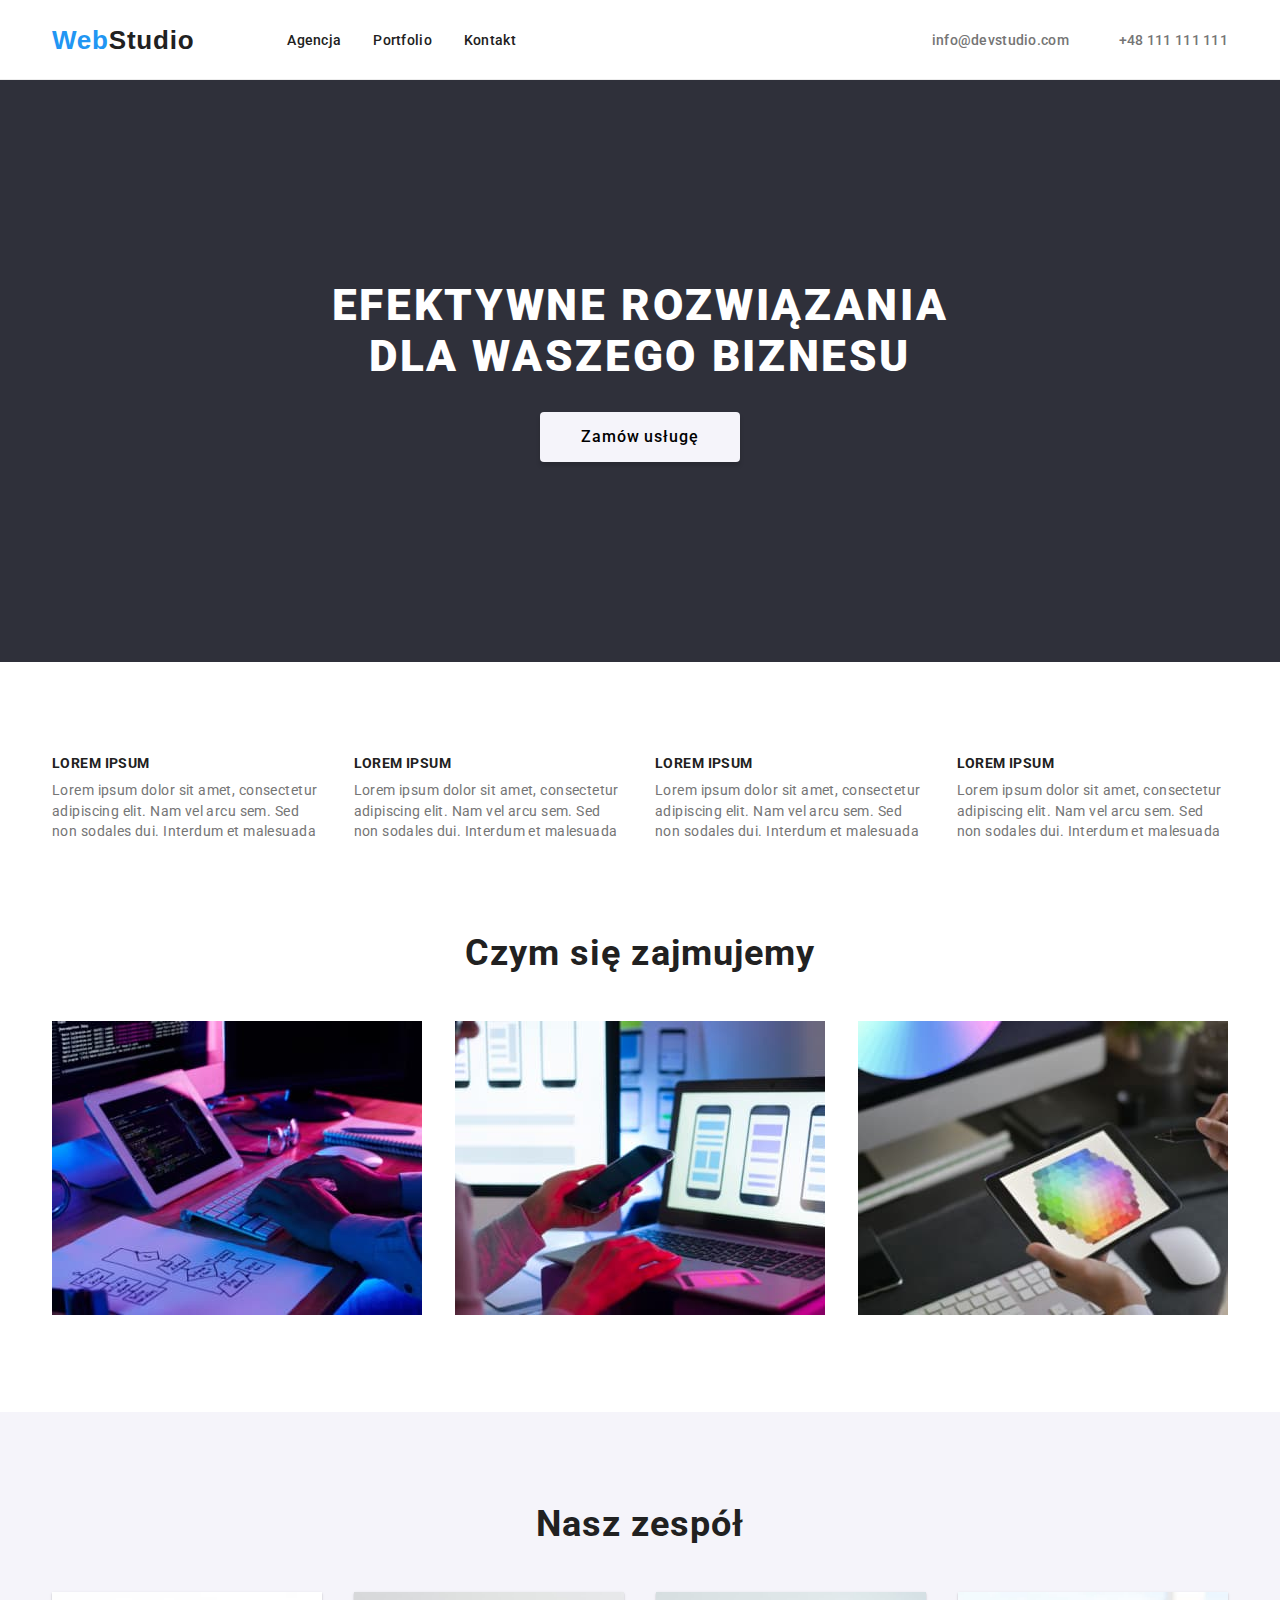
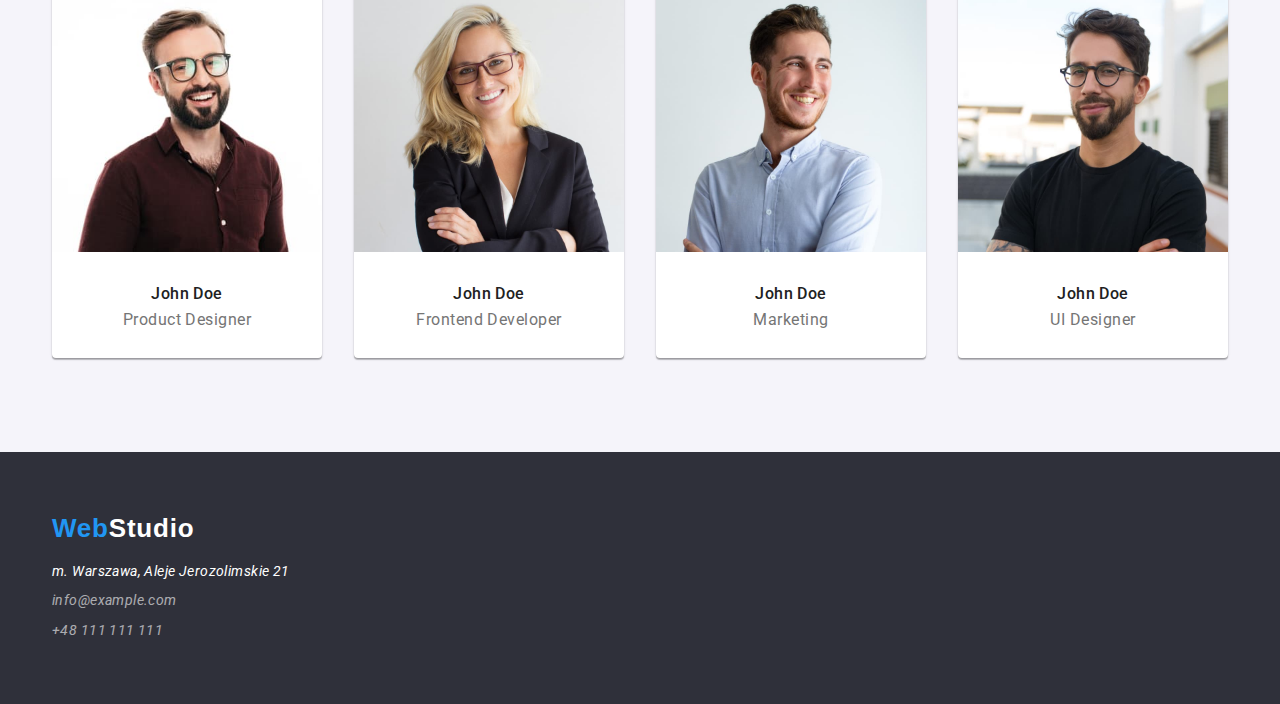
==== index.html @ d446f8d3 "modern-normalize add to pages" ====
<!DOCTYPE html>
<html lang="pl">
  <head>
    <meta charset="UTF-8" />
    <meta http-equiv="X-UA-Compatible" content="IE=edge" />
    <meta name="viewport" content="width=device-width, initial-scale=1.0" />
    <title>Main page</title>
    <link rel="preconnect" href="https://fonts.googleapis.com" />
    <link rel="preconnect" href="https://fonts.gstatic.com" crossorigin />
    <link
      href="https://fonts.googleapis.com/css2?family=Raleway:wght@700&family=Roboto:wght@400;500;700;900&display=swap"
      rel="stylesheet"
    />
    <link rel="stylesheet" href="./css/modern-normalize.min.css" />
    <link rel="stylesheet" href="./css/styles.css" />
  </head>

  <body>
    <!-- HEADER -->
    <header class="page-header">
      <div class="container">
        <div class="navbar">
          <!-- LOGO -->
          <a class="logo-text" href="index.html"><span class="logo-text-web">Web</span>Studio</a>
          <!-- NAVBAR -->
          <nav class="main-nav">
            <ul class="main-nav-list">
              <li class="main-nav-item"><a href="./index.html">Agencja</a></li>
              <li class="main-nav-item"><a href="./portfolio.html">Portfolio</a></li>
              <li class="main-nav-item"><a href="#">Kontakt</a></li>
            </ul>
          </nav>
          <!-- CONTACT -->
          <ul class="contact-link-list">
            <li>
              <a class="contact-link-item" href="mailto:info@devstudio.com">info@devstudio.com</a>
            </li>
            <li><a class="contact-link-item" href="tel:+48111111111">+48 111 111 111</a></li>
          </ul>
        </div>
      </div>
    </header>
    <main>
      <!-- HERO -->
      <section class="hero-section">
        <h1 class="hero-heading">EFEKTYWNE ROZWIĄZANIA<br />DLA WASZEGO BIZNESU</h1>
        <button type="button" class="button button-hero">Zamów usługę</button>
      </section>

      <!--CZYM SIĘ ZAJMUJEMY-->
      <section class="section">
        <div class="container">
          <ul class="text-cards">
            <li class="text-card-item">
              <h5 class="text-card-title">LOREM IPSUM</h5>
              <p class="text-card-text">
                Lorem ipsum dolor sit amet, consectetur adipiscing elit. Nam vel arcu sem. Sed non sodales dui. Interdum
                et malesuada
              </p>
            </li>
            <li class="text-card-item">
              <h5 class="text-card-title">LOREM IPSUM</h5>
              <p class="text-card-text">
                Lorem ipsum dolor sit amet, consectetur adipiscing elit. Nam vel arcu sem. Sed non sodales dui. Interdum
                et malesuada
              </p>
            </li>
            <li class="text-card-item">
              <h5 class="text-card-title">LOREM IPSUM</h5>
              <p class="text-card-text">
                Lorem ipsum dolor sit amet, consectetur adipiscing elit. Nam vel arcu sem. Sed non sodales dui. Interdum
                et malesuada
              </p>
            </li>
            <li class="text-card-item">
              <h5 class="text-card-title">LOREM IPSUM</h5>
              <p class="text-card-text">
                Lorem ipsum dolor sit amet, consectetur adipiscing elit. Nam vel arcu sem. Sed non sodales dui. Interdum
                et malesuada
              </p>
            </li>
          </ul>

          <h2 class="section-heading">Czym się zajmujemy</h2>

          <div class="img-cards">
            <figure class="img-card-item">
              <img src="images/work/img1.jpg" alt="Programista pisze kod na komputerze" width="370" height="294" />
            </figure>
            <figure class="img-card-item">
              <img
                src="images/work/img2.jpg"
                alt="Projektant dostosowuje stronę do urządzeń mobilnych"
                width="370"
                height="294"
              />
            </figure>
            <figure class="img-card-item">
              <img src="images/work/img3.jpg" alt="Projektant wybiera kolor z palety" width="370" height="294" />
            </figure>
          </div>
        </div>
      </section>

      <!-- NASZ ZESPÓŁ -->
      <section class="section our-team">
        <div class="container">
          <h2 class="section-heading">Nasz zespół</h2>
          <div class="team-cards">
            <figure class="team-card-item">
              <img src="images/team/employee1.jpg" alt="Zdjęcie John Doe Product Designer" width="270" height="260" />
              <figcaption class="team-card-caption">
                <h4 class="team-card-title">John Doe</h4>
                <p class="team-card-text">Product Designer</p>
              </figcaption>
            </figure>
            <figure class="team-card-item">
              <img src="images/team/employee2.jpg" alt="Zdjęcie John Doe Fronted Developer" width="270" height="260" />
              <figcaption class="team-card-caption">
                <h4 class="team-card-title">John Doe</h4>
                <p class="team-card-text">Frontend Developer</p>
              </figcaption>
            </figure>
            <figure class="team-card-item">
              <img src="images/team/employee3.jpg" alt="Zdjęcie John Doe Marketing" width="270" height="260" />
              <figcaption class="team-card-caption">
                <h4 class="team-card-title">John Doe</h4>
                <p class="team-card-text">Marketing</p>
              </figcaption>
            </figure>
            <figure class="team-card-item">
              <img src="images/team/employee4.jpg" alt="Zdjęcie John Doe UI Designer" width="270" height="260" />
              <figcaption class="team-card-caption">
                <h4 class="team-card-title">John Doe</h4>
                <p class="team-card-text">UI Designer</p>
              </figcaption>
            </figure>
          </div>
        </div>
      </section>
    </main>

    <!-- FOOTER -->
    <footer class="page-footer">
      <div class="container">
        <!-- LOGO -->
        <a class="logo-text" href="index.html"
          ><span class="logo-text-web">Web</span><span class="logo-text-studio">Studio</span></a
        >
        <!-- ADDRESS -->
        <address class="address">
          <ul class="address-link-list">
            <li class="address-link-item">
              <a href="https://goo.gl/maps/1uCLYBcG9Ry3D8Pi7" target="_blank">m. Warszawa, Aleje Jerozolimskie 21</a>
            </li>
            <li class="address-link-item contact"><a href="mailto:info@example.com">info@example.com</a></li>
            <li class="address-link-item contact"><a href="tel:+48111111111">+48 111 111 111</a></li>
          </ul>
        </address>
      </div>
    </footer>
  </body>
</html>
---- css/styles.css ----
:root {
  --black: #212121;
  --grey: #757575;
  --dark-grey: #2f303a;
  --light-grey: #f5f4fa;
  --blue: #2196f3;
  --white: #ffffff;
}

/* --BODY-- */

body {
  background-color: var(--white);
  color: var(--black);
  font-family: "Roboto", sans-serif;
  font-size: 14px;
}

.section {
  padding: 94px 0;
  margin: -100;
}

.container {
  width: 1176px;
  margin: 0 auto;
  /*   padding: 0 15px;
 */
}

ul {
  list-style: none;
  margin: 0;
  padding: 0;
}

/* --HEADER-- */

.page-header {
  border-bottom: 1px solid #ececec;
  background-color: #fff;
  height: 80px;
  display: flex;
  align-items: center;
}

/* LOGO STYLE */

.logo-text {
  font-family: "Relaway", sans-serif;
  font-size: 26px;
  font-weight: 700;
  line-height: 1;
  letter-spacing: 0.03em;
  text-align: left;
  margin-right: 93px;
}

.logo-text-web {
  color: var(--blue);
}

/* MAIN NAVIGATION */

.navbar {
  display: flex;
  align-items: center;
  justify-content: flex-start;
}

.main-nav-list {
  display: flex;
  font-weight: 500;
  line-height: 1;
  letter-spacing: 0.02em;
}

.main-nav-list li:not(:last-child) {
  margin-right: 32px;
}

/* CONTACT LINKS IN MAIN NAVIGATION */

.contact-link-list {
  color: var(--grey);
  font-weight: 500;
  line-height: 1;
  letter-spacing: 0.02em;
  display: flex;
  margin-left: auto;
}

.contact-link-list li:not(:last-child) {
  margin-right: 50px;
}

/* -LINKS STYLE- */

a,
a:visited {
  color: inherit;
  text-decoration: none;
}

a:hover,
a:focus {
  color: var(--blue);
}

/* -BUTTONS STYLE- */

.buttons {
  margin-bottom: 34px;
  text-align: center;
}

.button {
  font-family: "Roboto";
  background-color: var(--light-grey);
  max-width: 121px;
  height: 38px;
  font-weight: 500;
  font-size: 16px;
  line-height: 1.39;
  letter-spacing: 0.03em;
  text-align: center;
  border: 0;
  border-radius: 4px;
}

.button-hero {
  min-width: 200px;
  height: 50px;
  line-height: 1.6;
  letter-spacing: 0.06em;
  box-shadow: 0 4px 4px rgba(0, 0, 0, 0.15);
}

.button-portfolio {
  margin-right: 8px;
  padding: 6px 22px;
}

.button-portfolio:last-child {
  margin-right: 0;
}
.button:hover,
.button:focus {
  color: var(--white);
  background-color: var(--blue);
  cursor: pointer;
  box-shadow: 0 3px 1px rgba(0, 0, 0, 0.1), 0 1px 2px rgba(0, 0, 0, 0.08), 0 2px 2px rgba(0, 0, 0, 0.12);
}

/* --HERO SECTION-- */

.hero-section {
  background-color: var(--dark-grey);
  text-align: center;
  padding: 200px 0;
  margin: 0;
}

h1 {
  color: var(--white);
  font-size: 44px;
  font-weight: 900;
  line-height: 1.16;
  letter-spacing: 0.06em;
  text-transform: uppercase;
  margin: 0 auto;
  margin-bottom: 30px;
}

/* --MAIN-- */

/* -HEADERS STYLE- */

h2 /* .section-heading */ {
  font-size: 36px;
  font-weight: 700;
  line-height: 1;
  letter-spacing: 0.03em;
  text-align: center;
  margin: 0;
}

h3 /* .portfolio-card-title */ {
  font-size: 18px;
  font-weight: 700;
  line-height: 1.71;
  letter-spacing: 0.06em;
  margin: 0;
  margin-bottom: 4px;
}

h4 /* .team-card-title */ {
  font-size: 16px;
  font-weight: 500;
  line-height: 1;
  letter-spacing: 0.03em;
  text-align: center;
  margin: 0;
}

h5 /* .text-card-title */ {
  font-size: 14px;
  font-weight: 700;
  line-height: 1;
  letter-spacing: 0.03em;
  text-align: left;
  text-transform: uppercase;
  color: var(--black);
  margin: 0;
}

/* TEXT CARDS */

.text-cards {
  display: flex;
  justify-content: space-between;
  margin-bottom: 94px;
}

.text-card-item {
  margin-right: 30px;
}

.text-card-item:last-child {
  margin-right: 0;
}

.text-card-text {
  color: var(--grey);
  line-height: 1.46;
  letter-spacing: 0.03em;
  margin: 10px 0 0 0;
}

/* IMG CARDS */

.img-cards {
  display: flex;
  justify-content: space-between;
  margin-top: 50px;
}

.img-card-item {
  margin: 0;
  margin-right: 30px;
}

.img-card-item:last-child {
  margin-right: 0;
}

/* TEAM CARDS */

.our-team {
  background-color: var(--light-grey);
}

.team-cards {
  display: flex;
  justify-content: space-between;
  margin-top: 50px;
}

.team-card-item {
  background-color: var(--white);
  box-shadow: 0 1px 3px rgba(0, 0, 0, 0.12), 0 1px 1px rgba(0, 0, 0, 0.14), 0 2px 1px rgba(0, 0, 0, 0.2);
  border-radius: 0 0 4px 4px;
  margin: 0;
  margin-right: 30px;
}

.team-card-item:last-child {
  margin-right: 0;
}

.team-card-caption {
  padding: 30px;
}

.team-card-text {
  color: var(--grey);
  font-size: 16px;
  line-height: 1;
  letter-spacing: 0.03em;
  text-align: center;
  margin: 0;
  margin-top: 10px;
}

/* --PORTFOLIO-- */

.portfolio-cards {
  display: flex;
  justify-content: space-between;
  flex-wrap: wrap;
}

.portfolio-card-item {
  margin: 0;
  margin-left: 0;
  margin-right: 30px;
  margin-bottom: 30px;
  border: 1px solid #eeeeee;
}

.portfolio-card-item:nth-child(3n + 3) {
  margin-right: 0;
}

.portfolio-card-item:nth-child(n + 7) {
  margin-bottom: 0;
}

.portfolio-card-caption {
  padding: 20px 24px;
  margin: 0;
}

.portfolio-card-text {
  color: var(--grey);
  font-size: 16px;
  line-height: 1.6;
  letter-spacing: 0.03em;
  margin: 0;
}

/* -- FOOTER -- */

.page-footer {
  background-color: var(--dark-grey);
  height: 252px;
  display: flex;
  align-items: center;
}

/* FOOTER LOGO STYLE */

.logo-text-studio {
  color: var(--white);
}

/* ADDRESS LINKS IN FOOTER */

.address-link-list {
  color: var(--white);
  font-weight: 400;
  line-height: 1.46;
  letter-spacing: 0.03em;
  margin-top: 20px;
}

.address-link-list .contact {
  opacity: 0.6;
}

.address-link-item {
  margin-bottom: 9px;
}

.address-link-item:last-child {
  margin-bottom: 0;
}
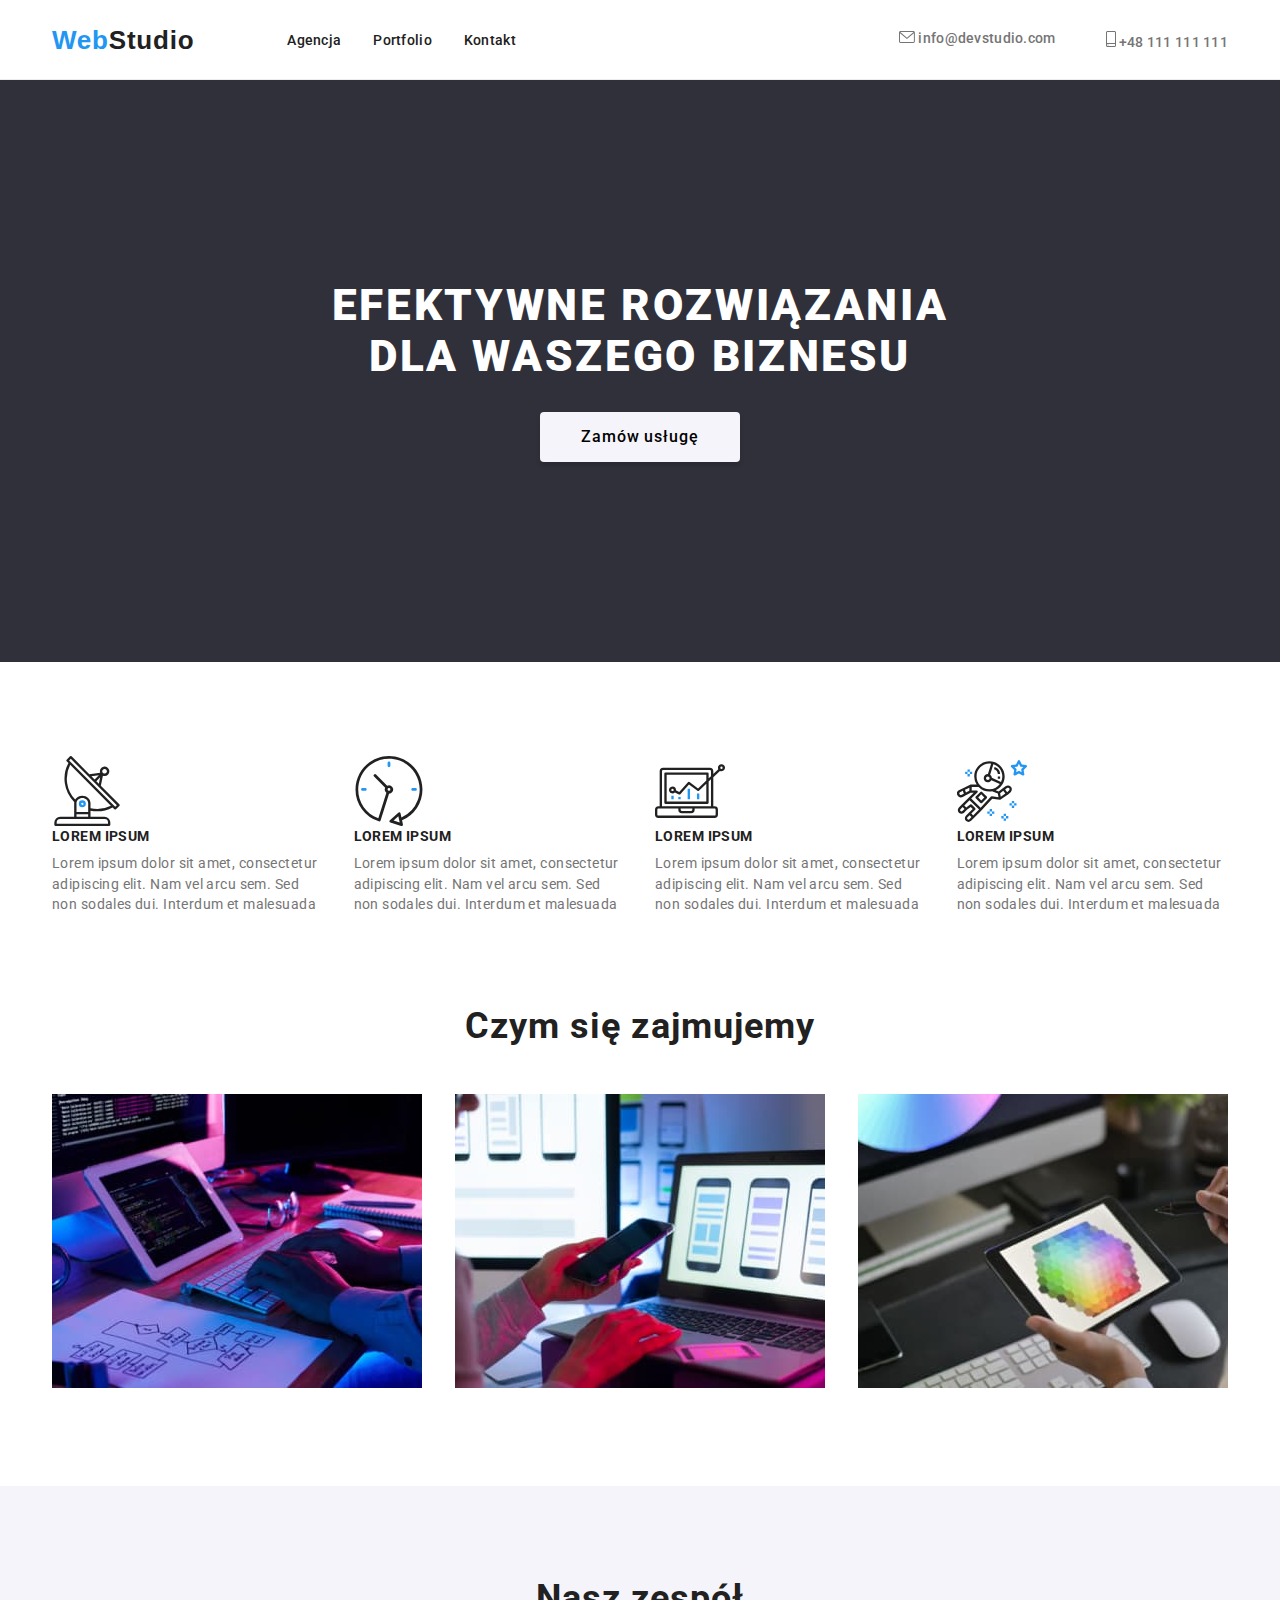
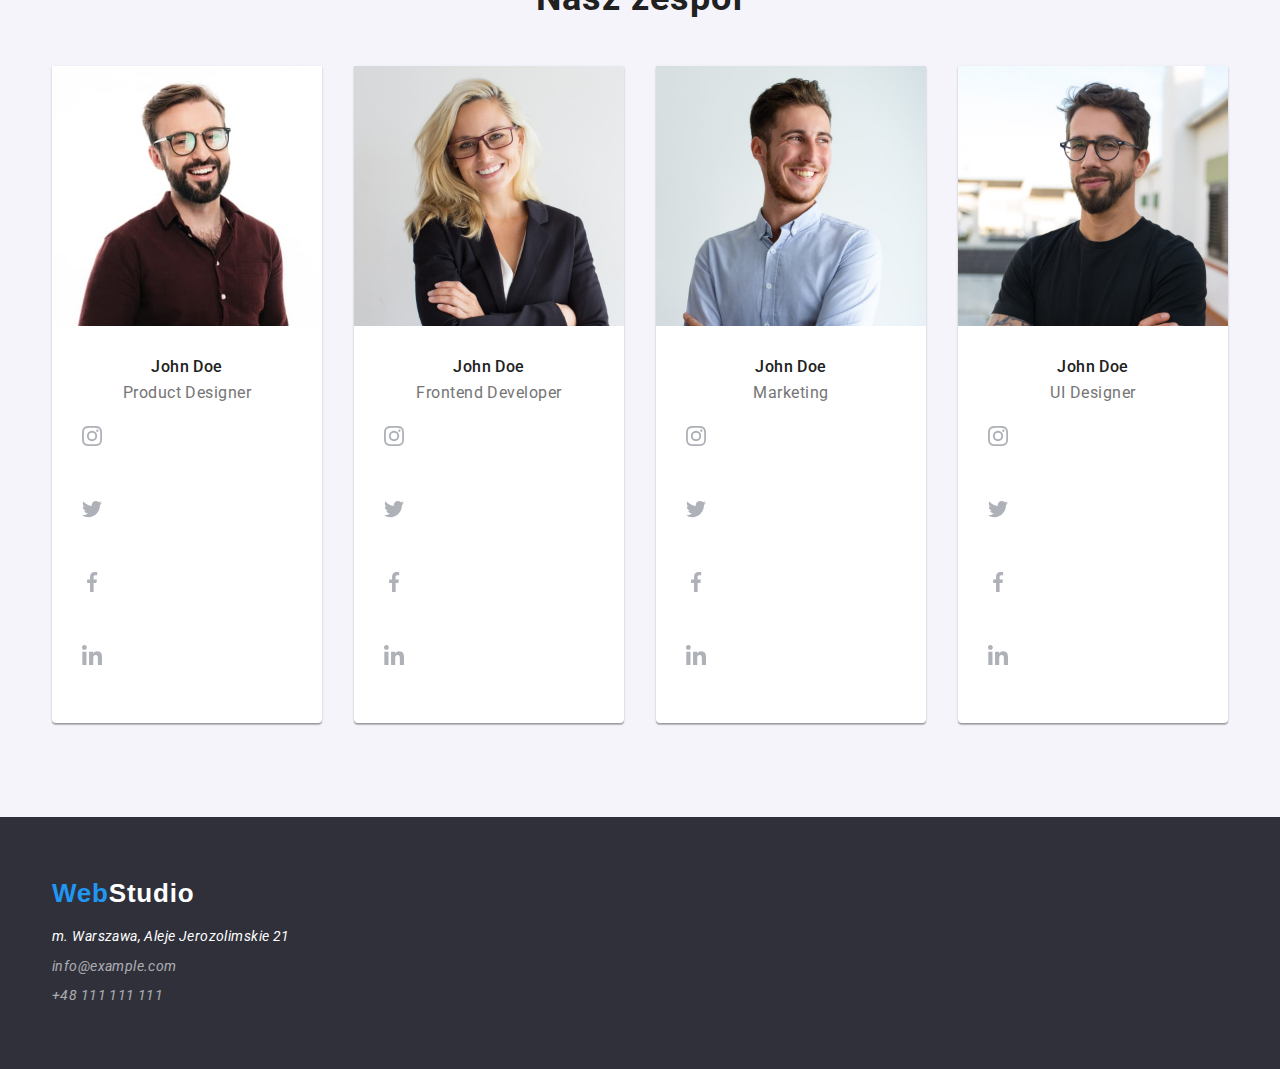
==== commit 807deac9: "header and main icons add" ====
--- a/index.html
+++ b/index.html
@@ -33,9 +33,17 @@
           <!-- CONTACT -->
           <ul class="contact-link-list">
             <li>
+              <svg class="contact-icon" width="16" height="12">
+                <use href="./images/icons.svg#icon-envelope"></use>
+              </svg>
               <a class="contact-link-item" href="mailto:info@devstudio.com">info@devstudio.com</a>
             </li>
-            <li><a class="contact-link-item" href="tel:+48111111111">+48 111 111 111</a></li>
+            <li>
+              <svg class="contact-icon" width="10" height="16">
+                <use href="./images/icons.svg#icon-smartphone"></use>
+              </svg>
+              <a class="contact-link-item" href="tel:+48111111111">+48 111 111 111</a>
+            </li>
           </ul>
         </div>
       </div>
@@ -52,6 +60,11 @@
         <div class="container">
           <ul class="text-cards">
             <li class="text-card-item">
+              <div class="box-icon">
+                <svg class="icon-antenna" width="70" height="70">
+                  <use href="./images/icons.svg#icon-antenna"></use>
+                </svg>
+              </div>
               <h5 class="text-card-title">LOREM IPSUM</h5>
               <p class="text-card-text">
                 Lorem ipsum dolor sit amet, consectetur adipiscing elit. Nam vel arcu sem. Sed non sodales dui. Interdum
@@ -59,6 +72,11 @@
               </p>
             </li>
             <li class="text-card-item">
+              <div class="box-icon">
+                <svg class="icon-clock" width="70" height="70">
+                  <use href="./images/icons.svg#icon-clock"></use>
+                </svg>
+              </div>
               <h5 class="text-card-title">LOREM IPSUM</h5>
               <p class="text-card-text">
                 Lorem ipsum dolor sit amet, consectetur adipiscing elit. Nam vel arcu sem. Sed non sodales dui. Interdum
@@ -66,6 +84,11 @@
               </p>
             </li>
             <li class="text-card-item">
+              <div class="box-icon">
+                <svg class="icon-diagram" width="70" height="70">
+                  <use href="./images/icons.svg#icon-diagram"></use>
+                </svg>
+              </div>
               <h5 class="text-card-title">LOREM IPSUM</h5>
               <p class="text-card-text">
                 Lorem ipsum dolor sit amet, consectetur adipiscing elit. Nam vel arcu sem. Sed non sodales dui. Interdum
@@ -73,6 +96,11 @@
               </p>
             </li>
             <li class="text-card-item">
+              <div class="box-icon">
+                <svg class="icon-astronaut" width="70" height="70">
+                  <use href="./images/icons.svg#icon-astronaut"></use>
+                </svg>
+              </div>
               <h5 class="text-card-title">LOREM IPSUM</h5>
               <p class="text-card-text">
                 Lorem ipsum dolor sit amet, consectetur adipiscing elit. Nam vel arcu sem. Sed non sodales dui. Interdum
@@ -112,6 +140,36 @@
               <figcaption class="team-card-caption">
                 <h4 class="team-card-title">John Doe</h4>
                 <p class="team-card-text">Product Designer</p>
+                <ul class="social-links">
+                  <li class="social-link-item">
+                    <a class="social-icon-box" href="#">
+                      <svg class="social-icon" width="20" height="70">
+                        <use href="./images/icons.svg#icon-instagram"></use>
+                      </svg>
+                    </a>
+                  </li>
+                  <li class="social-link-item">
+                    <a class="social-icon-box" href="#">
+                      <svg class="social-icon" width="20" height="70">
+                        <use href="./images/icons.svg#icon-twitter"></use>
+                      </svg>
+                    </a>
+                  </li>
+                  <li class="social-link-item">
+                    <a class="social-icon-box" href="#">
+                      <svg class="social-icon" width="20" height="70">
+                        <use href="./images/icons.svg#icon-facebook"></use>
+                      </svg>
+                    </a>
+                  </li>
+                  <li class="social-link-item">
+                    <a class="social-icon-box" href="#">
+                      <svg class="social-icon" width="20" height="70">
+                        <use href="./images/icons.svg#icon-linkedin"></use>
+                      </svg>
+                    </a>
+                  </li>
+                </ul>
               </figcaption>
             </figure>
             <figure class="team-card-item">
@@ -119,6 +177,36 @@
               <figcaption class="team-card-caption">
                 <h4 class="team-card-title">John Doe</h4>
                 <p class="team-card-text">Frontend Developer</p>
+                <ul class="social-links">
+                  <li class="social-link-item">
+                    <a class="social-icon-box" href="#">
+                      <svg class="social-icon" width="20" height="70">
+                        <use href="./images/icons.svg#icon-instagram"></use>
+                      </svg>
+                    </a>
+                  </li>
+                  <li class="social-link-item">
+                    <a class="social-icon-box" href="#">
+                      <svg class="social-icon" width="20" height="70">
+                        <use href="./images/icons.svg#icon-twitter"></use>
+                      </svg>
+                    </a>
+                  </li>
+                  <li class="social-link-item">
+                    <a class="social-icon-box" href="#">
+                      <svg class="social-icon" width="20" height="70">
+                        <use href="./images/icons.svg#icon-facebook"></use>
+                      </svg>
+                    </a>
+                  </li>
+                  <li class="social-link-item">
+                    <a class="social-icon-box" href="#">
+                      <svg class="social-icon" width="20" height="70">
+                        <use href="./images/icons.svg#icon-linkedin"></use>
+                      </svg>
+                    </a>
+                  </li>
+                </ul>
               </figcaption>
             </figure>
             <figure class="team-card-item">
@@ -126,6 +214,36 @@
               <figcaption class="team-card-caption">
                 <h4 class="team-card-title">John Doe</h4>
                 <p class="team-card-text">Marketing</p>
+                <ul class="social-links">
+                  <li class="social-link-item">
+                    <a class="social-icon-box" href="#">
+                      <svg class="social-icon" width="20" height="70">
+                        <use href="./images/icons.svg#icon-instagram"></use>
+                      </svg>
+                    </a>
+                  </li>
+                  <li class="social-link-item">
+                    <a class="social-icon-box" href="#">
+                      <svg class="social-icon" width="20" height="70">
+                        <use href="./images/icons.svg#icon-twitter"></use>
+                      </svg>
+                    </a>
+                  </li>
+                  <li class="social-link-item">
+                    <a class="social-icon-box" href="#">
+                      <svg class="social-icon" width="20" height="70">
+                        <use href="./images/icons.svg#icon-facebook"></use>
+                      </svg>
+                    </a>
+                  </li>
+                  <li class="social-link-item">
+                    <a class="social-icon-box" href="#">
+                      <svg class="social-icon" width="20" height="70">
+                        <use href="./images/icons.svg#icon-linkedin"></use>
+                      </svg>
+                    </a>
+                  </li>
+                </ul>
               </figcaption>
             </figure>
             <figure class="team-card-item">
@@ -133,6 +251,36 @@
               <figcaption class="team-card-caption">
                 <h4 class="team-card-title">John Doe</h4>
                 <p class="team-card-text">UI Designer</p>
+                <ul class="social-links">
+                  <li class="social-link-item">
+                    <a class="social-icon-box" href="#">
+                      <svg class="social-icon" width="20" height="70">
+                        <use href="./images/icons.svg#icon-instagram"></use>
+                      </svg>
+                    </a>
+                  </li>
+                  <li class="social-link-item">
+                    <a class="social-icon-box" href="#">
+                      <svg class="social-icon" width="20" height="70">
+                        <use href="./images/icons.svg#icon-twitter"></use>
+                      </svg>
+                    </a>
+                  </li>
+                  <li class="social-link-item">
+                    <a class="social-icon-box" href="#">
+                      <svg class="social-icon" width="20" height="70">
+                        <use href="./images/icons.svg#icon-facebook"></use>
+                      </svg>
+                    </a>
+                  </li>
+                  <li class="social-link-item">
+                    <a class="social-icon-box" href="#">
+                      <svg class="social-icon" width="20" height="70">
+                        <use href="./images/icons.svg#icon-linkedin"></use>
+                      </svg>
+                    </a>
+                  </li>
+                </ul>
               </figcaption>
             </figure>
           </div>
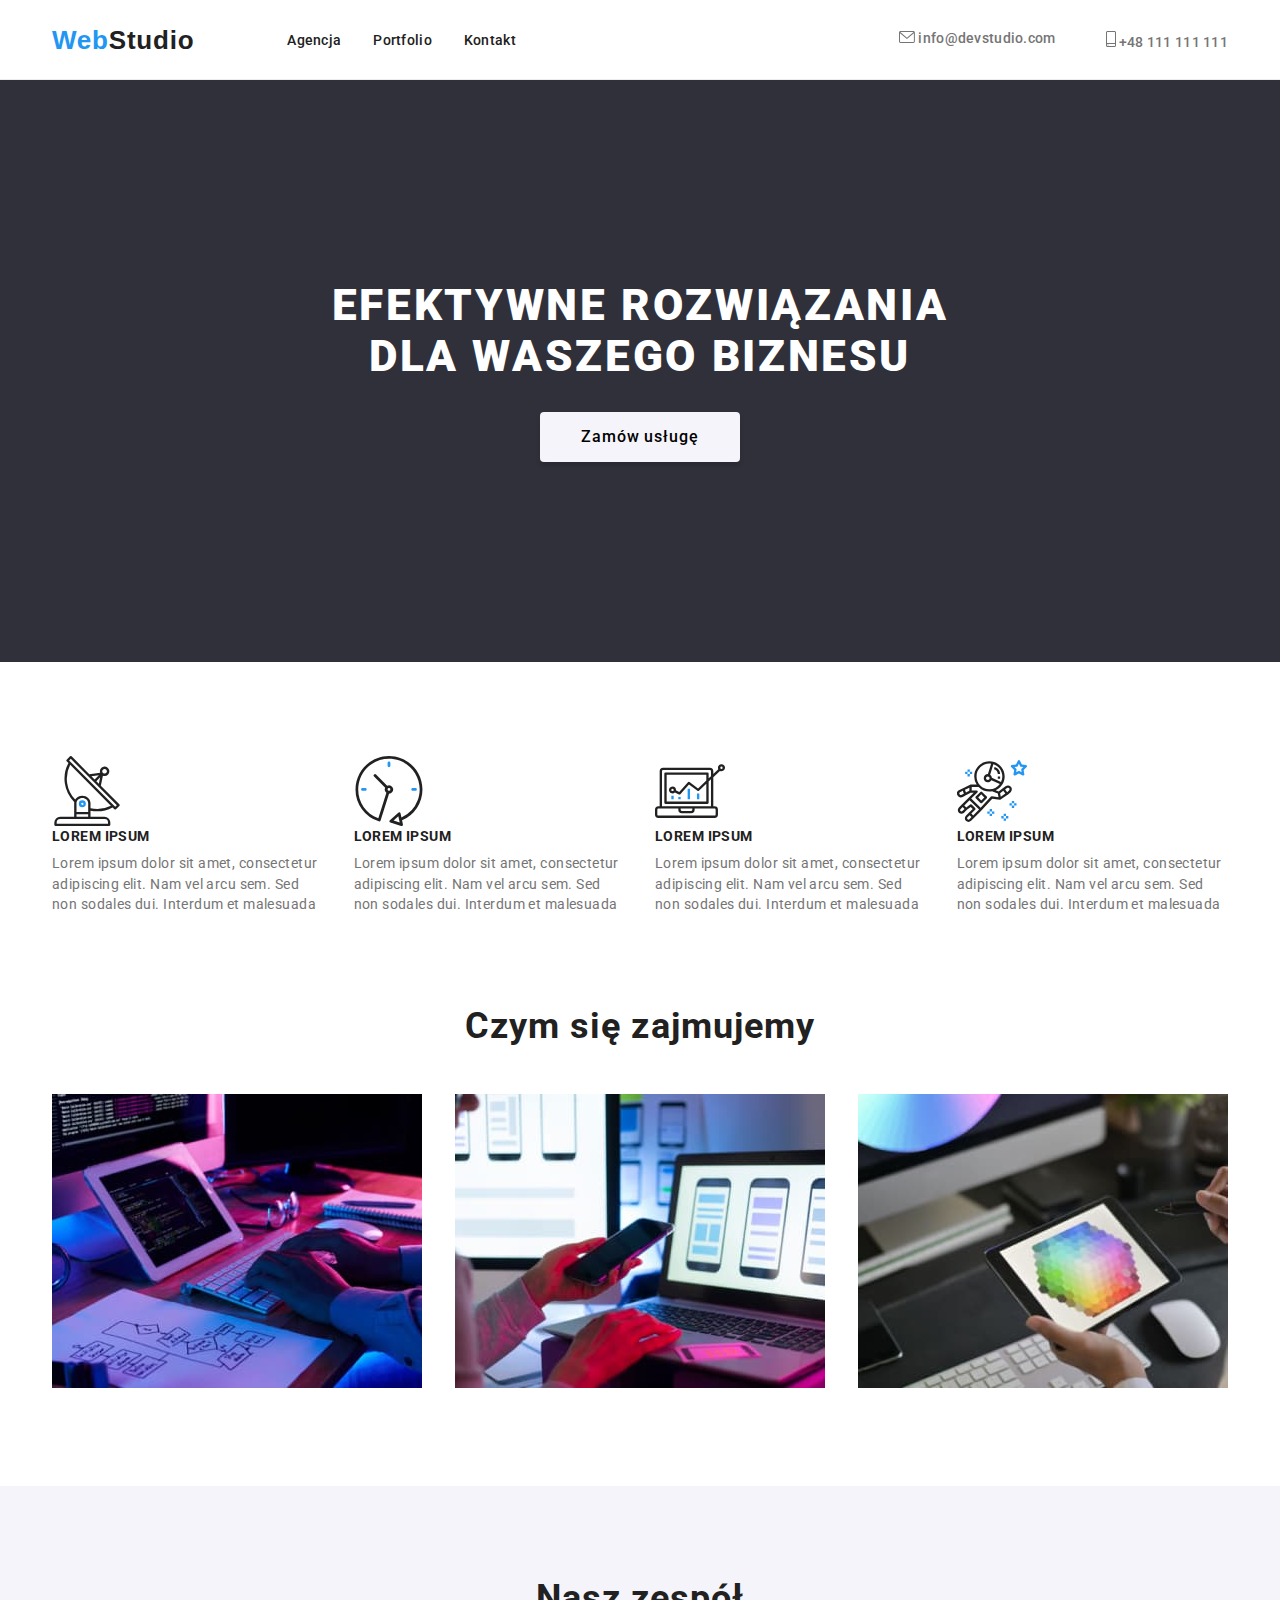
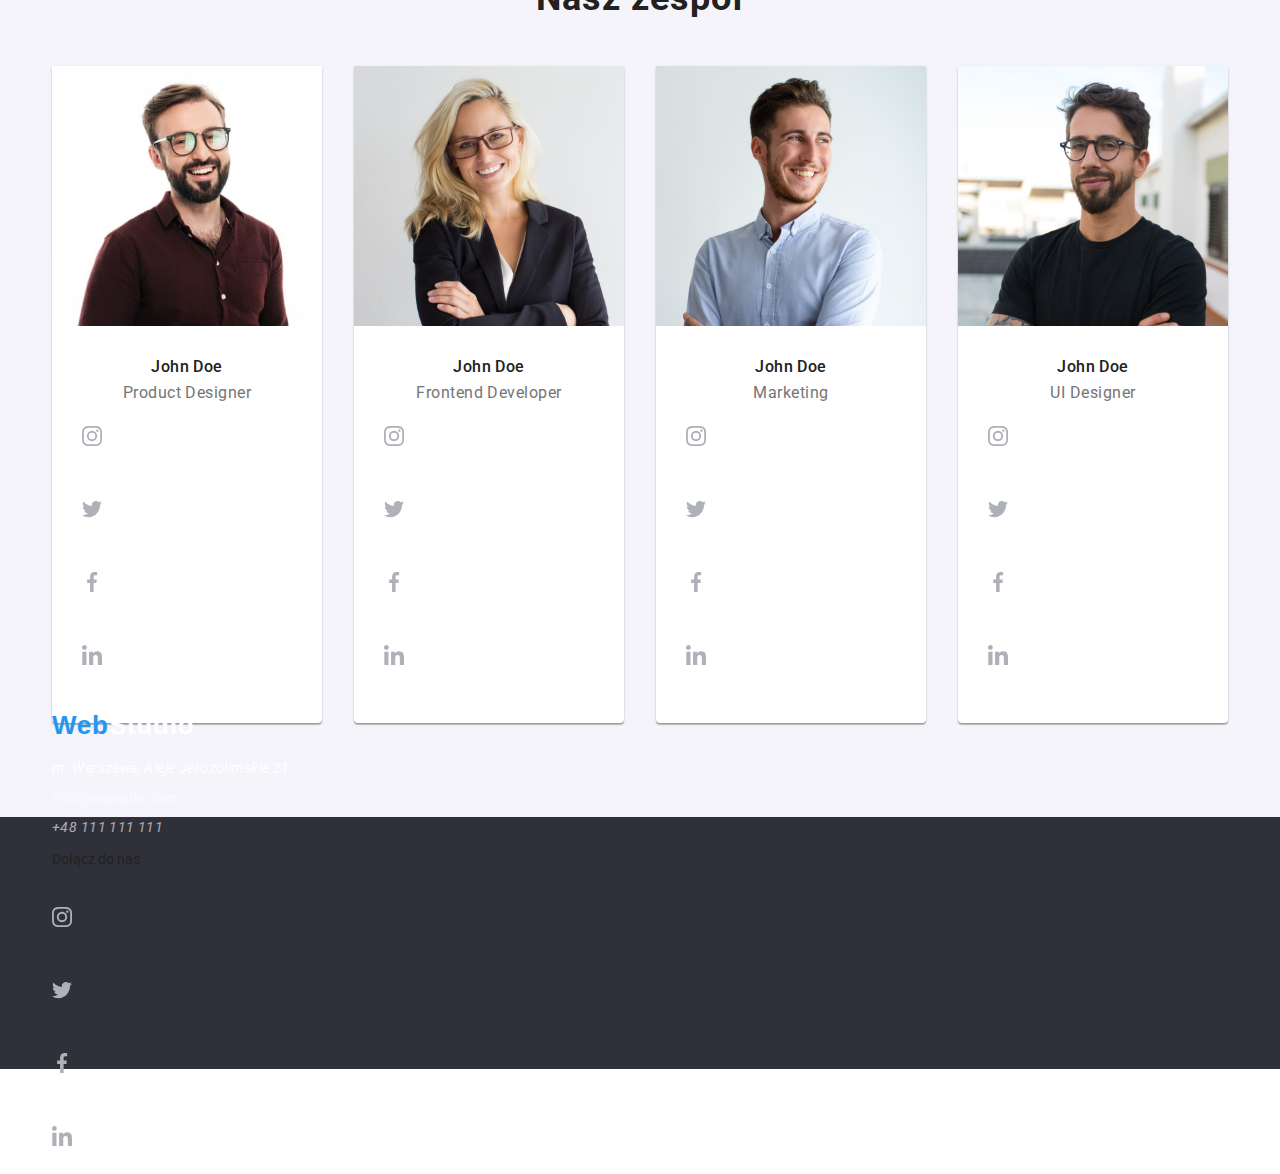
==== commit a45e442c: "footer social icons add" ====
--- a/index.html
+++ b/index.html
@@ -291,20 +291,55 @@
     <!-- FOOTER -->
     <footer class="page-footer">
       <div class="container">
-        <!-- LOGO -->
-        <a class="logo-text" href="index.html"
-          ><span class="logo-text-web">Web</span><span class="logo-text-studio">Studio</span></a
-        >
-        <!-- ADDRESS -->
-        <address class="address">
-          <ul class="address-link-list">
-            <li class="address-link-item">
-              <a href="https://goo.gl/maps/1uCLYBcG9Ry3D8Pi7" target="_blank">m. Warszawa, Aleje Jerozolimskie 21</a>
-            </li>
-            <li class="address-link-item contact"><a href="mailto:info@example.com">info@example.com</a></li>
-            <li class="address-link-item contact"><a href="tel:+48111111111">+48 111 111 111</a></li>
+        <div class="footer-address">
+          <!-- LOGO -->
+          <a class="logo-text" href="index.html"
+            ><span class="logo-text-web">Web</span><span class="logo-text-studio">Studio</span></a
+          >
+          <!-- ADDRESS -->
+          <address class="address">
+            <ul class="address-link-list">
+              <li class="address-link-item">
+                <a href="https://goo.gl/maps/1uCLYBcG9Ry3D8Pi7" target="_blank">m. Warszawa, Aleje Jerozolimskie 21</a>
+              </li>
+              <li class="address-link-item contact"><a href="mailto:info@example.com">info@example.com</a></li>
+              <li class="address-link-item contact"><a href="tel:+48111111111">+48 111 111 111</a></li>
+            </ul>
+          </address>
+        </div>
+        <div class="footer-social-links">
+          <p class="footer-social-links-text">Dołącz do nas</p>
+          <ul class="social-links">
+            <li class="social-link-item">
+              <a class="social-icon-box" href="#">
+                <svg class="social-icon" width="20" height="70">
+                  <use href="./images/icons.svg#icon-instagram"></use>
+                </svg>
+              </a>
+            </li>
+            <li class="social-link-item">
+              <a class="social-icon-box" href="#">
+                <svg class="social-icon" width="20" height="70">
+                  <use href="./images/icons.svg#icon-twitter"></use>
+                </svg>
+              </a>
+            </li>
+            <li class="social-link-item">
+              <a class="social-icon-box" href="#">
+                <svg class="social-icon" width="20" height="70">
+                  <use href="./images/icons.svg#icon-facebook"></use>
+                </svg>
+              </a>
+            </li>
+            <li class="social-link-item">
+              <a class="social-icon-box" href="#">
+                <svg class="social-icon" width="20" height="70">
+                  <use href="./images/icons.svg#icon-linkedin"></use>
+                </svg>
+              </a>
+            </li>
           </ul>
-        </address>
+        </div>
       </div>
     </footer>
   </body>
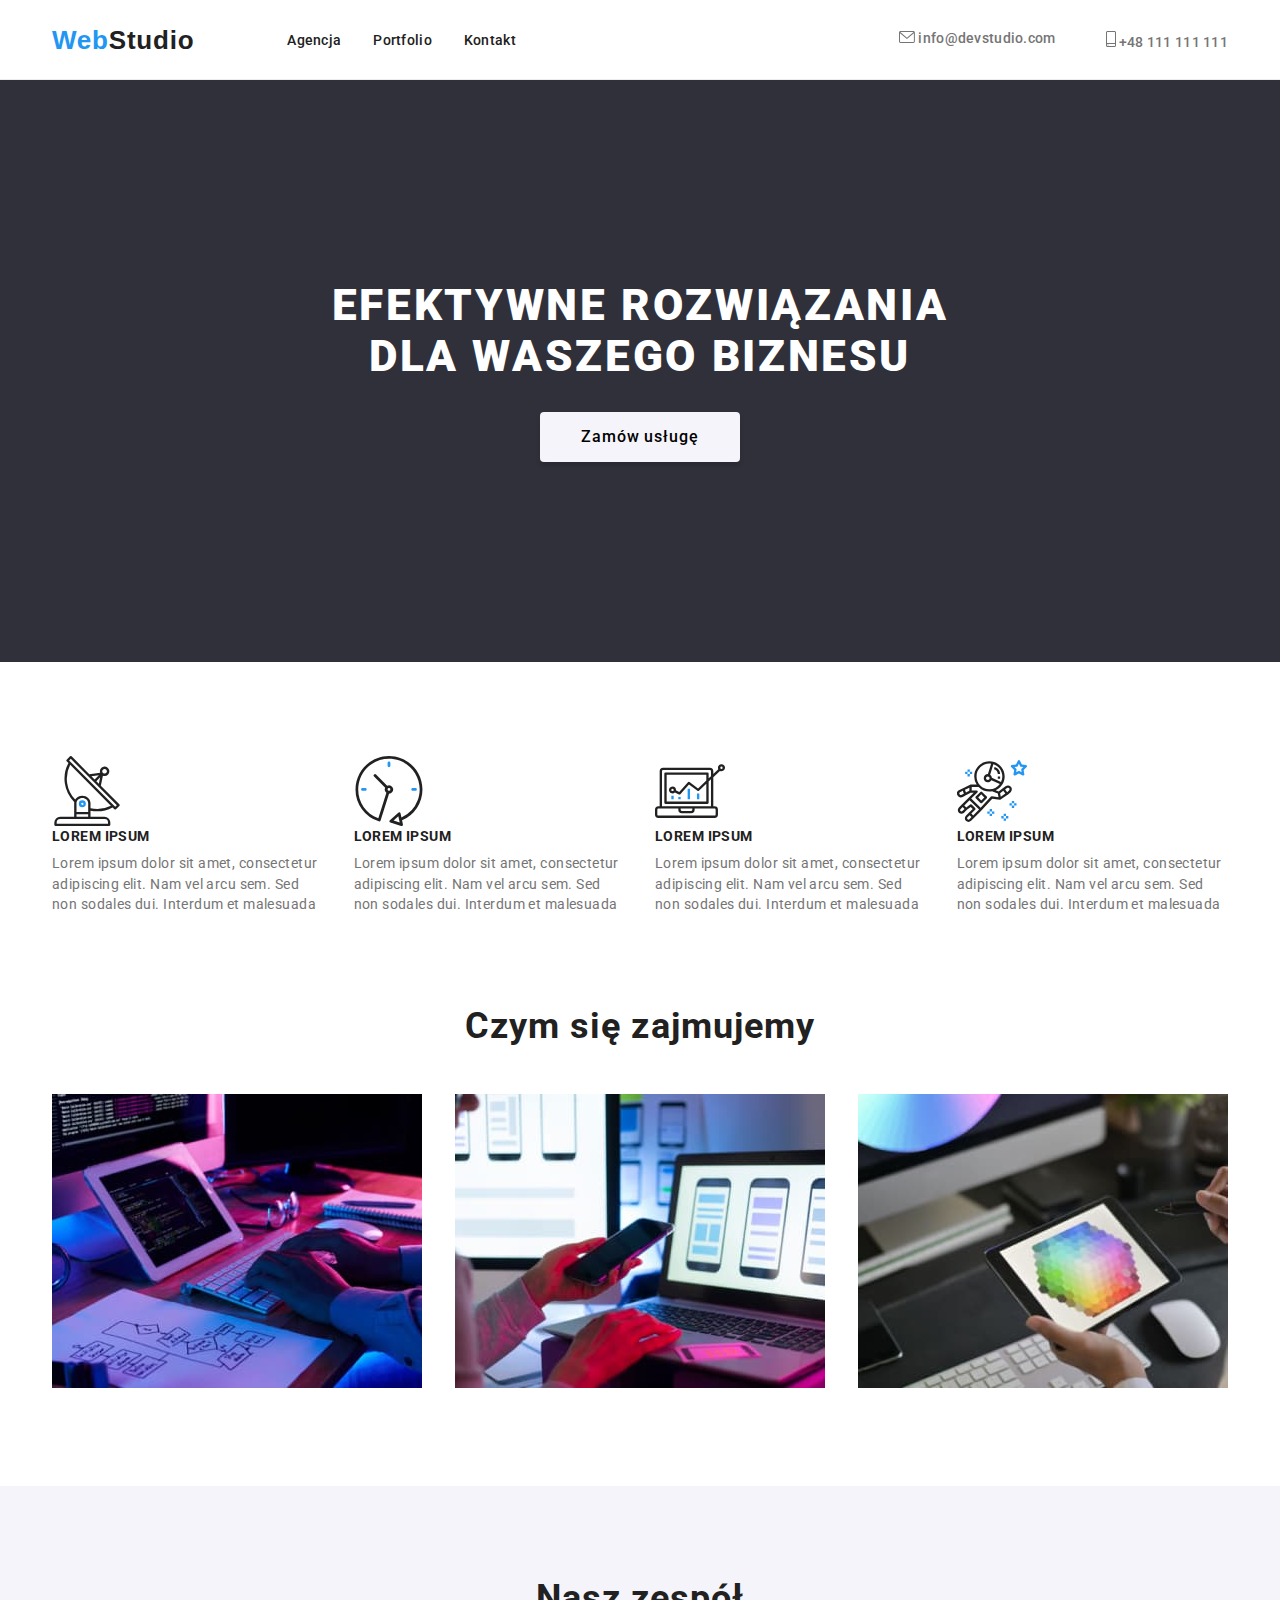
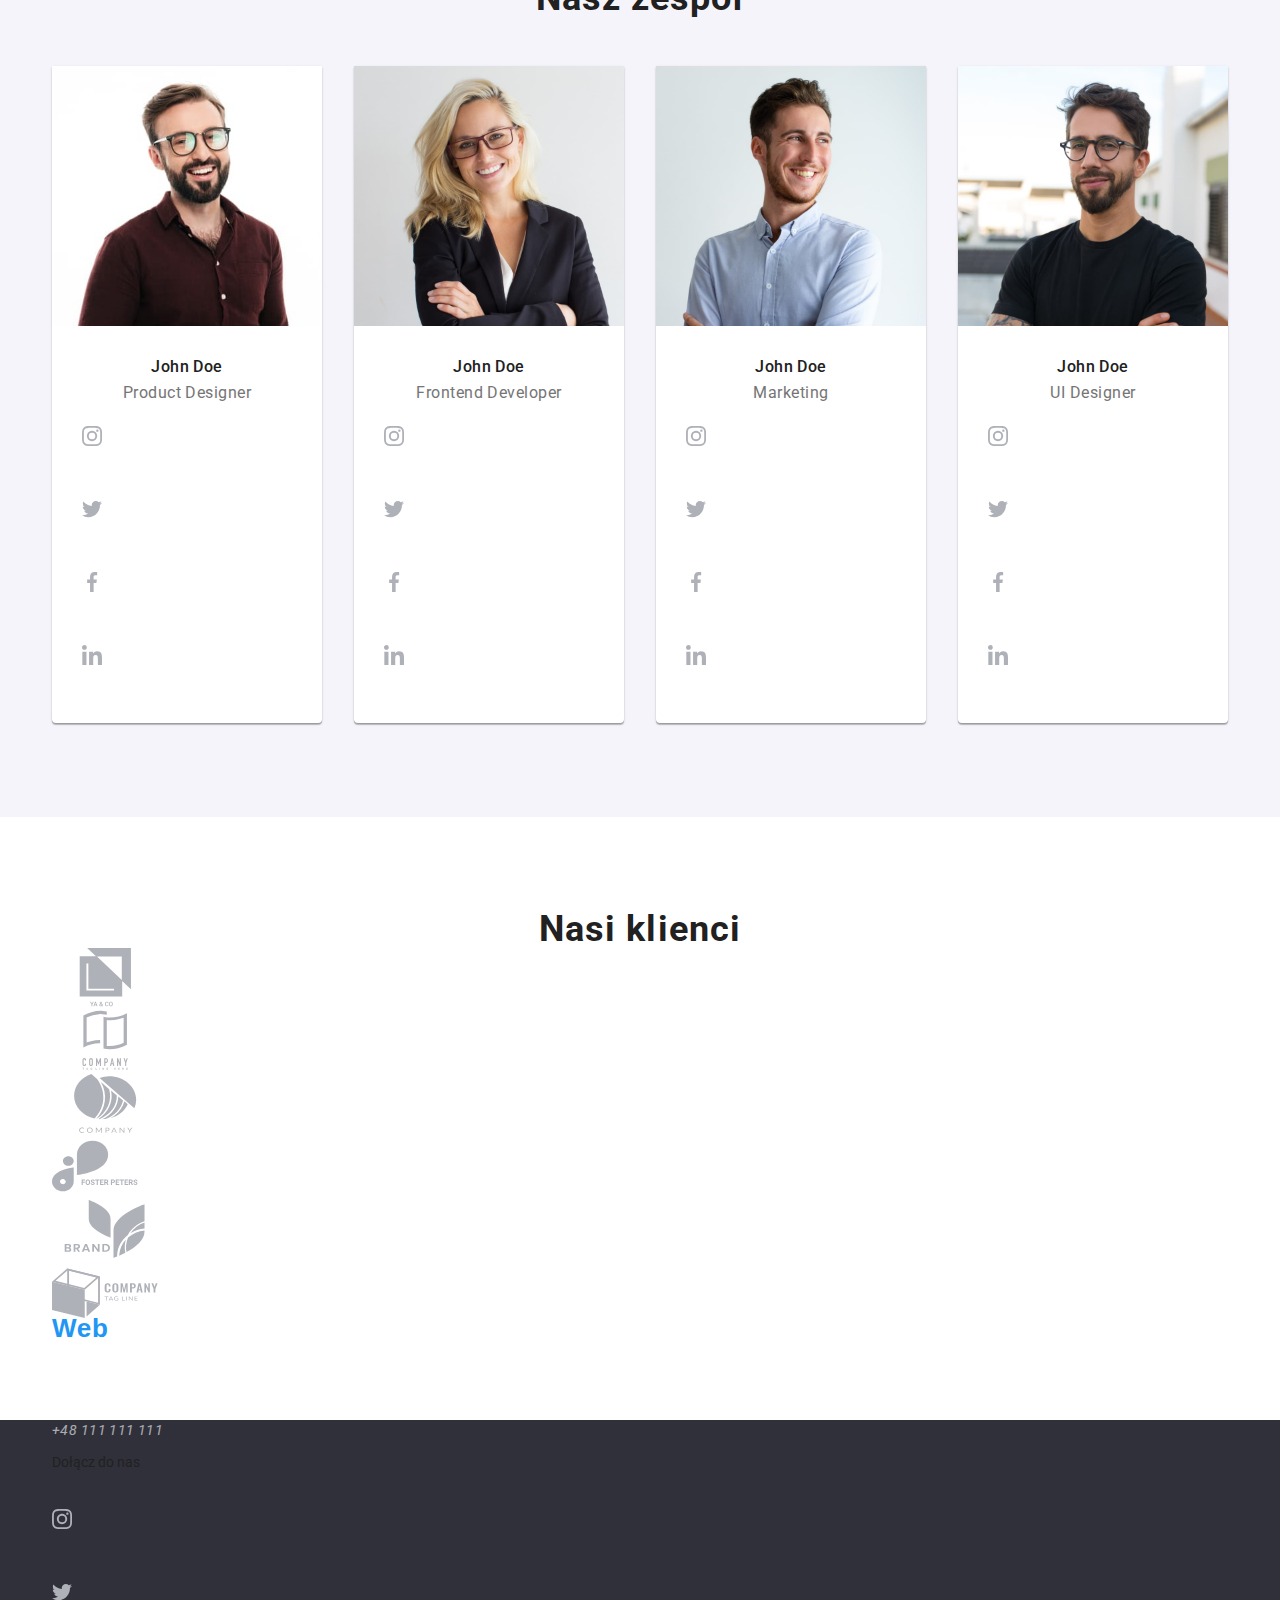
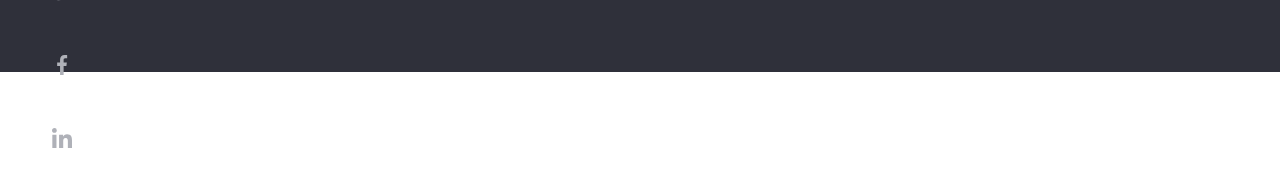
==== commit c0b6a793: "our clients section add" ====
--- a/index.html
+++ b/index.html
@@ -48,6 +48,7 @@
         </div>
       </div>
     </header>
+
     <main>
       <!-- HERO -->
       <section class="hero-section">
@@ -284,6 +285,57 @@
               </figcaption>
             </figure>
           </div>
+        </div>
+      </section>
+
+      <!-- NASI KLIENCI -->
+      <section class="section">
+        <div class="container">
+          <h2 class="section-heading">Nasi klienci</h2>
+          <ul class="clients-cards">
+            <li class="clients-card-item">
+              <a class="clients-card-link" href="">
+                <svg class="icon" width="106" height="60">
+                  <use href="./images/icons.svg#icon-logo1"></use>
+                </svg>
+              </a>
+            </li>
+            <li class="clients-card-item">
+              <a class="clients-card-link" href="">
+                <svg class="icon" width="106" height="60">
+                  <use href="./images/icons.svg#icon-logo2"></use>
+                </svg>
+              </a>
+            </li>
+            <li class="clients-card-item">
+              <a class="clients-card-link" href="">
+                <svg class="icon" width="106" height="60">
+                  <use href="./images/icons.svg#icon-logo3"></use>
+                </svg>
+              </a>
+            </li>
+            <li class="clients-card-item">
+              <a class="clients-card-link" href="">
+                <svg class="icon" width="106" height="60">
+                  <use href="./images/icons.svg#icon-logo4"></use>
+                </svg>
+              </a>
+            </li>
+            <li class="clients-card-item">
+              <a class="clients-card-link" href="">
+                <svg class="icon" width="106" height="60">
+                  <use href="./images/icons.svg#icon-logo5"></use>
+                </svg>
+              </a>
+            </li>
+            <li class="clients-card-item">
+              <a class="clients-card-link" href="">
+                <svg class="icon" width="106" height="60">
+                  <use href="./images/icons.svg#icon-logo6"></use>
+                </svg>
+              </a>
+            </li>
+          </ul>
         </div>
       </section>
     </main>
@@ -342,5 +394,6 @@
         </div>
       </div>
     </footer>
+    
   </body>
 </html>
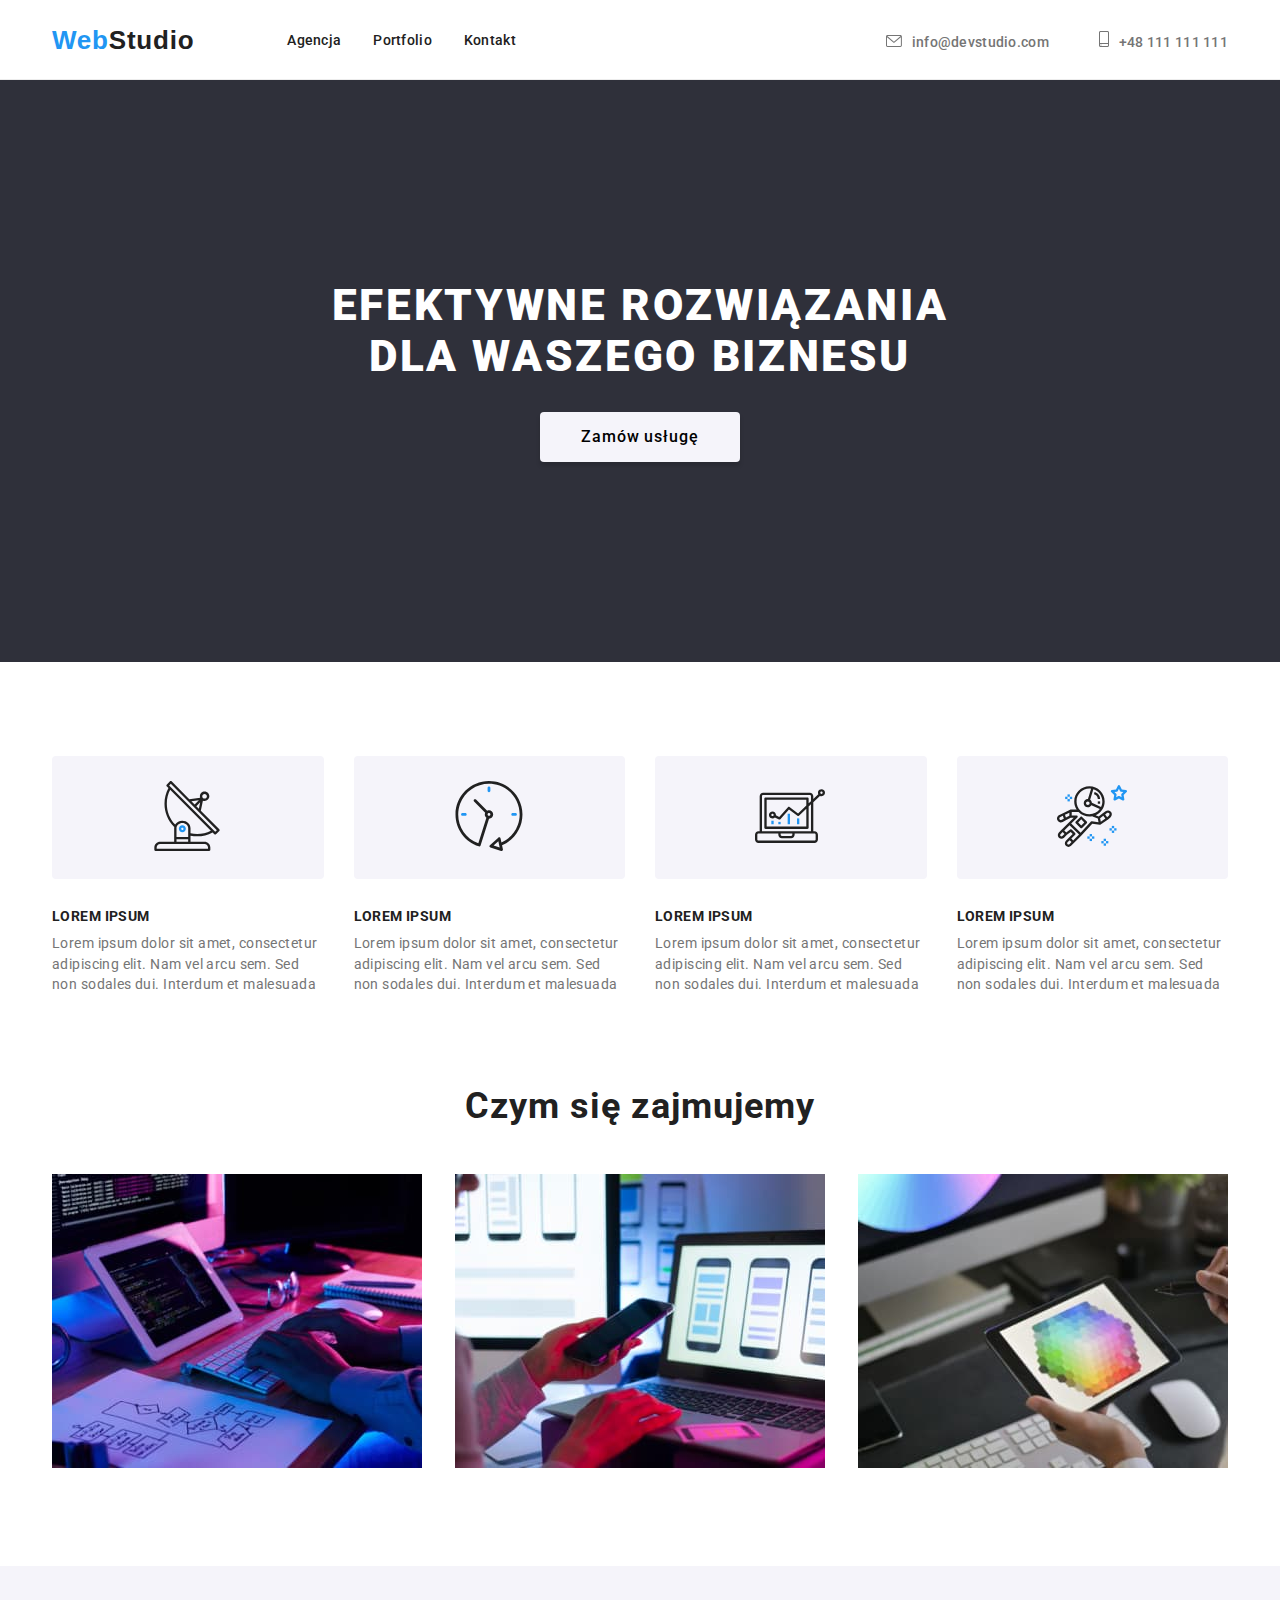
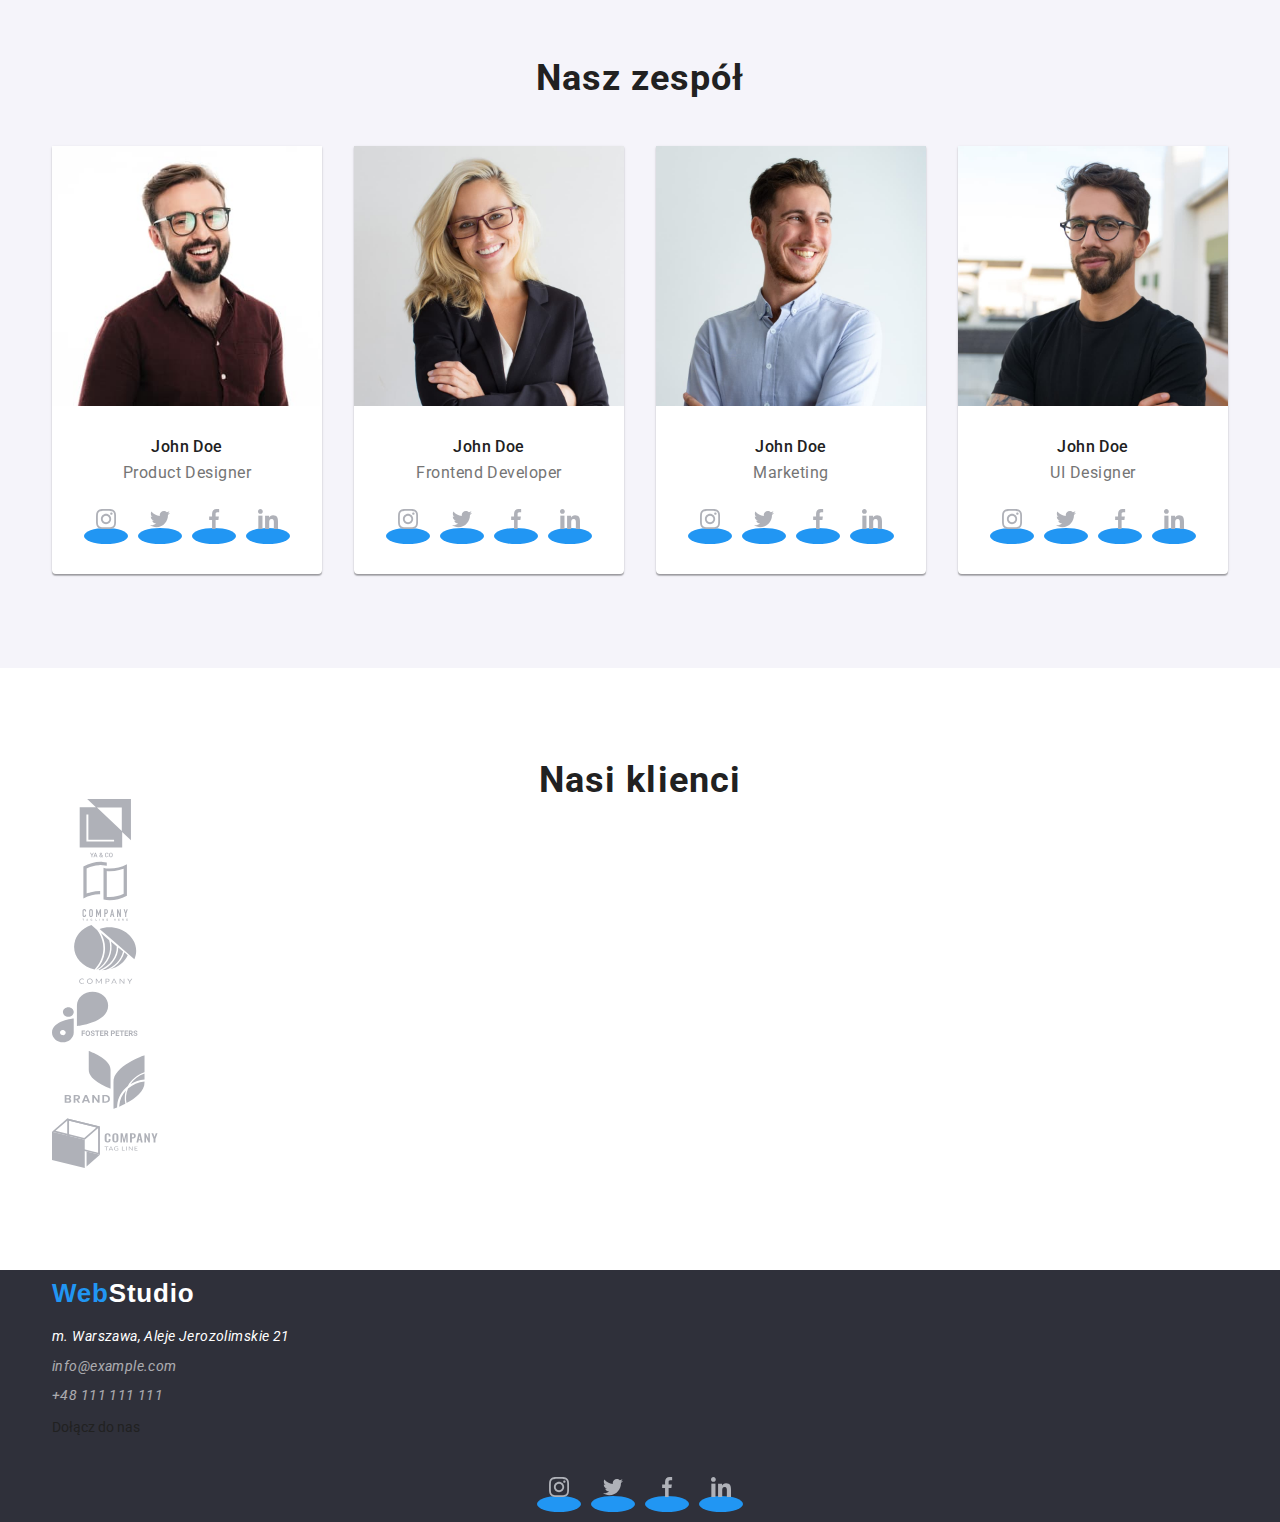
==== commit 40a107a7: "social icons" ====
--- a/index.html
+++ b/index.html
@@ -32,17 +32,15 @@
           </nav>
           <!-- CONTACT -->
           <ul class="contact-link-list">
+            <li class="contact-links">
+              <a class="contact-link-item" href="mailto:info@devstudio.com"><svg class="contact-icon" width="16" height="12">
+                <use href="./images/icons.svg#icon-envelope">
+              </svg>info@devstudio.com</a>
+            </li>
             <li>
-              <svg class="contact-icon" width="16" height="12">
-                <use href="./images/icons.svg#icon-envelope"></use>
-              </svg>
-              <a class="contact-link-item" href="mailto:info@devstudio.com">info@devstudio.com</a>
-            </li>
-            <li>
-              <svg class="contact-icon" width="10" height="16">
-                <use href="./images/icons.svg#icon-smartphone"></use>
-              </svg>
-              <a class="contact-link-item" href="tel:+48111111111">+48 111 111 111</a>
+              <a class="contact-link-item" href="tel:+48111111111"><svg class="contact-icon" width="10" height="16">
+                <use href="./images/icons.svg#icon-smartphone">
+              </svg>+48 111 111 111</a>
             </li>
           </ul>
         </div>
@@ -144,28 +142,28 @@
                 <ul class="social-links">
                   <li class="social-link-item">
                     <a class="social-icon-box" href="#">
-                      <svg class="social-icon" width="20" height="70">
+                      <svg class="social-icon" width="20" height="20">
                         <use href="./images/icons.svg#icon-instagram"></use>
                       </svg>
                     </a>
                   </li>
                   <li class="social-link-item">
                     <a class="social-icon-box" href="#">
-                      <svg class="social-icon" width="20" height="70">
+                      <svg class="social-icon" width="20" height="20">
                         <use href="./images/icons.svg#icon-twitter"></use>
                       </svg>
                     </a>
                   </li>
                   <li class="social-link-item">
                     <a class="social-icon-box" href="#">
-                      <svg class="social-icon" width="20" height="70">
+                      <svg class="social-icon" width="20" height="20">
                         <use href="./images/icons.svg#icon-facebook"></use>
                       </svg>
                     </a>
                   </li>
                   <li class="social-link-item">
                     <a class="social-icon-box" href="#">
-                      <svg class="social-icon" width="20" height="70">
+                      <svg class="social-icon" width="20" height="20">
                         <use href="./images/icons.svg#icon-linkedin"></use>
                       </svg>
                     </a>
@@ -364,28 +362,28 @@
           <ul class="social-links">
             <li class="social-link-item">
               <a class="social-icon-box" href="#">
-                <svg class="social-icon" width="20" height="70">
+                <svg class="social-icon" width="20" height="20">
                   <use href="./images/icons.svg#icon-instagram"></use>
                 </svg>
               </a>
             </li>
             <li class="social-link-item">
               <a class="social-icon-box" href="#">
-                <svg class="social-icon" width="20" height="70">
+                <svg class="social-icon" width="20" height="20">
                   <use href="./images/icons.svg#icon-twitter"></use>
                 </svg>
               </a>
             </li>
             <li class="social-link-item">
               <a class="social-icon-box" href="#">
-                <svg class="social-icon" width="20" height="70">
+                <svg class="social-icon" width="20" height="20">
                   <use href="./images/icons.svg#icon-facebook"></use>
                 </svg>
               </a>
             </li>
             <li class="social-link-item">
               <a class="social-icon-box" href="#">
-                <svg class="social-icon" width="20" height="70">
+                <svg class="social-icon" width="20" height="20">
                   <use href="./images/icons.svg#icon-linkedin"></use>
                 </svg>
               </a>
@@ -394,6 +392,5 @@
         </div>
       </div>
     </footer>
-    
   </body>
 </html>
--- a/css/styles.css
+++ b/css/styles.css
@@ -88,12 +88,21 @@
   letter-spacing: 0.02em;
   display: flex;
   margin-left: auto;
+  align-items: baseline;
 }
 
 .contact-link-list li:not(:last-child) {
   margin-right: 50px;
 }
 
+.contact-icon {
+  margin-right: 10px;
+  fill: var(--light-grey);
+}
+
+.contact-link-item:hover {
+  fill: var(--blue);
+}
 /* -LINKS STYLE- */
 
 a,
@@ -237,6 +246,13 @@
   margin: 10px 0 0 0;
 }
 
+.box-icon {
+  background-color: var(--light-grey);
+  border-radius: 4px;
+  padding: 25px 100px;
+  margin-bottom: 30px;
+}
+
 /* IMG CARDS */
 
 .img-cards {
@@ -292,6 +308,60 @@
   margin-top: 10px;
 }
 
+/* SOCIAL ICONS */
+
+.social-links {
+  display: flex;
+  justify-content: center;
+}
+
+.social-link-item:not(:last-child) {
+  margin-right: 10px;
+}
+
+.social-icon-box {
+  border-radius: 50%;
+  width: 44px;
+  height: 44px;
+  background-color: var(--blue);
+}
+
+.social-icon {
+  width: 44px;
+  height: 44px;
+  padding: 12px;
+  margin-top: 16px;
+}
+
+.team-cards .social-icon {
+  fill: #afb1b8;
+}
+
+/* .footer-social-links .social-icon-box {
+  background-color: #fff;
+  opacity: 10%;
+}
+
+.footer-social-links .social-icon {
+  fill: #fff;
+} */
+
+/* .footer-social-links .social-icon-box {
+  background-color: rgba(255, 255, 255, 0.1);
+}
+
+.footer-social-links .social-icon {
+  fill: #fff;
+}
+
+.social-icon-box:hover .social-icon {
+  fill: #fff;
+}
+
+.social-icon-box:hover {
+  background-color: var(--brand-color);
+}
+ */
 /* --PORTFOLIO-- */
 
 .portfolio-cards {
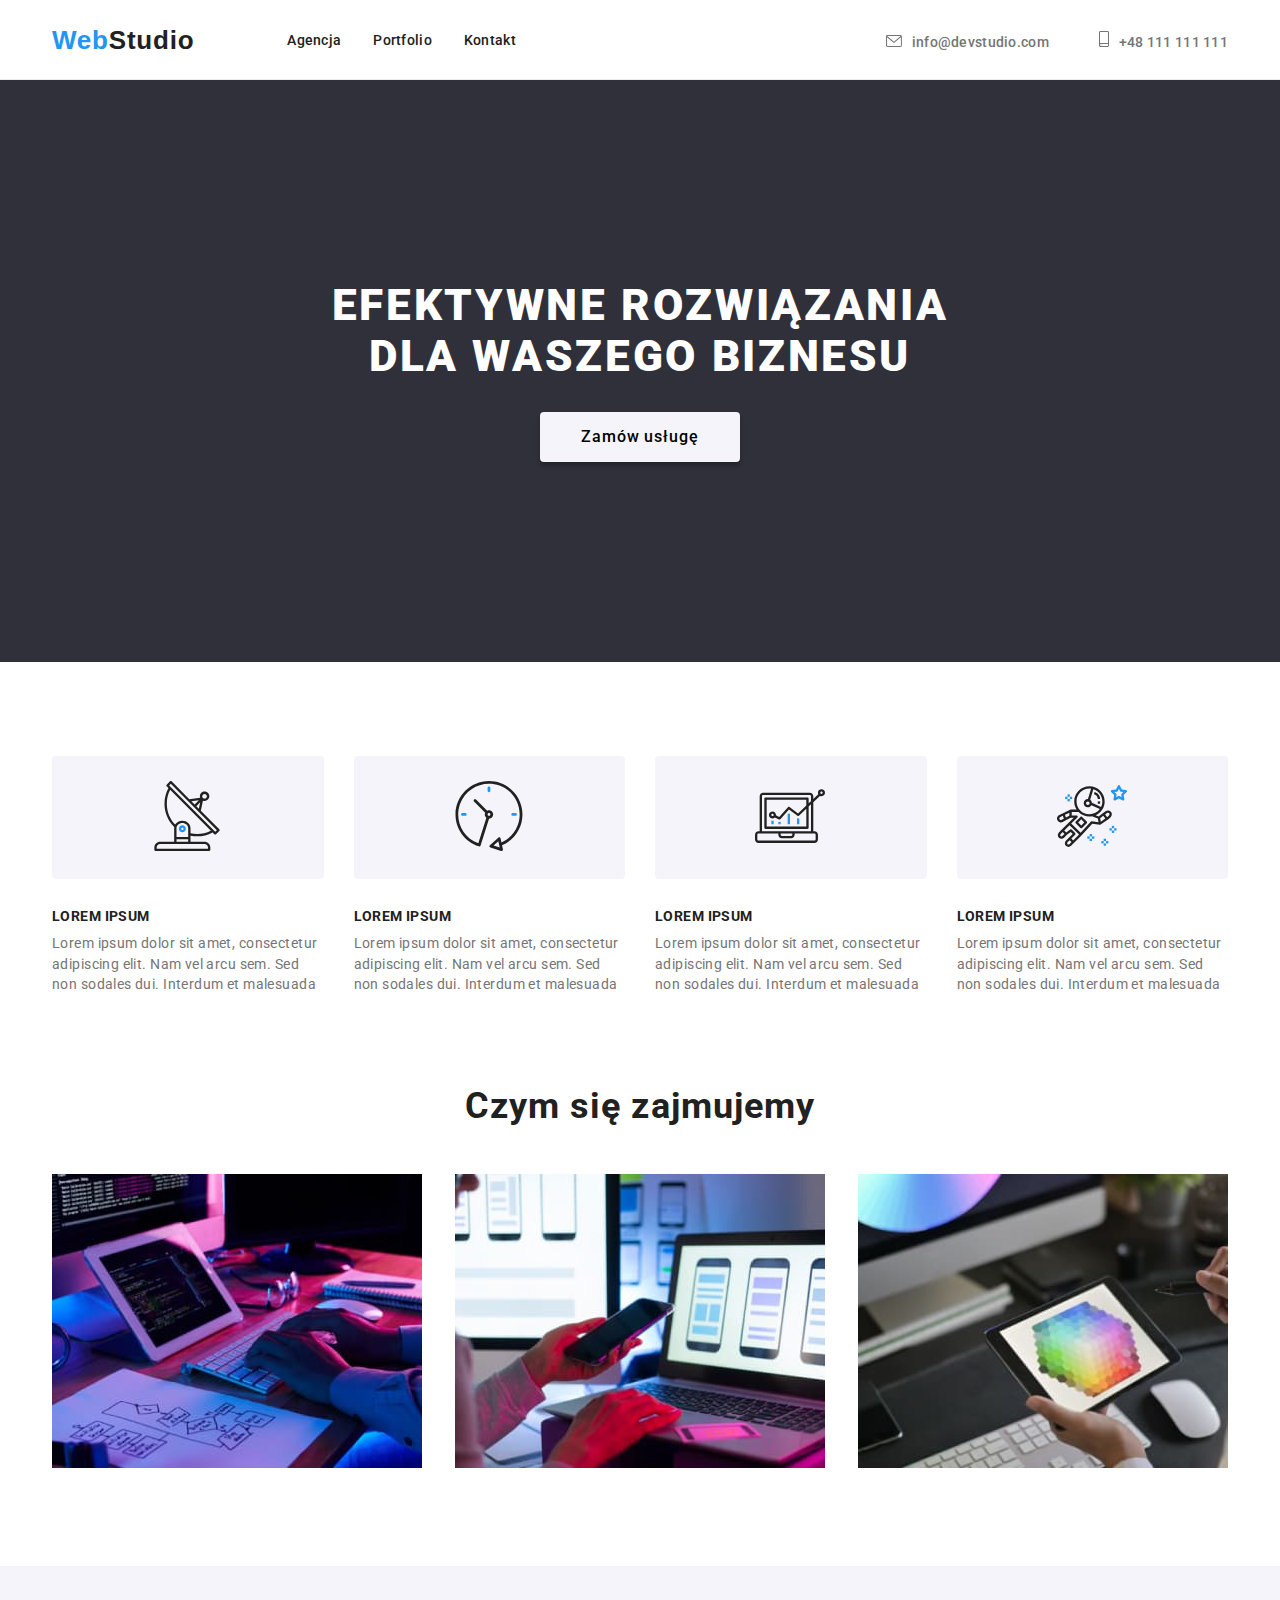
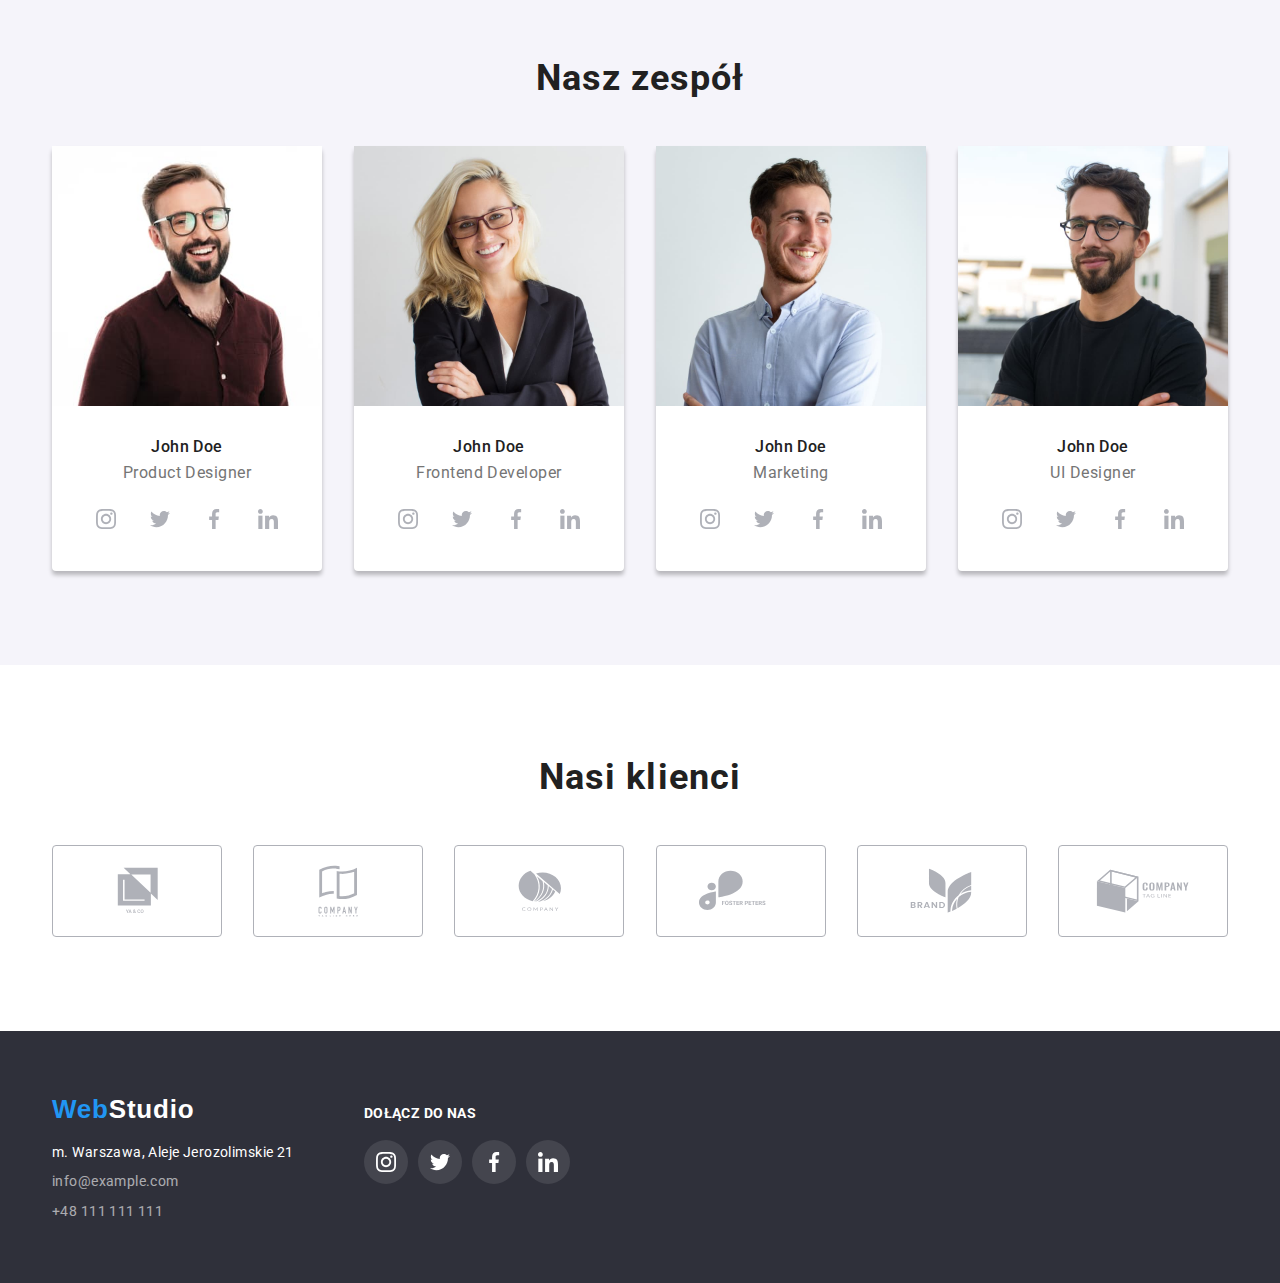
==== commit a3cca439: "our clients  and footer style" ====
--- a/index.html
+++ b/index.html
@@ -32,12 +32,12 @@
           </nav>
           <!-- CONTACT -->
           <ul class="contact-link-list">
-            <li class="contact-links">
+            <li class="contact-link">
               <a class="contact-link-item" href="mailto:info@devstudio.com"><svg class="contact-icon" width="16" height="12">
                 <use href="./images/icons.svg#icon-envelope">
               </svg>info@devstudio.com</a>
             </li>
-            <li>
+            <li class="contact-link">
               <a class="contact-link-item" href="tel:+48111111111"><svg class="contact-icon" width="10" height="16">
                 <use href="./images/icons.svg#icon-smartphone">
               </svg>+48 111 111 111</a>
@@ -293,42 +293,42 @@
           <ul class="clients-cards">
             <li class="clients-card-item">
               <a class="clients-card-link" href="">
-                <svg class="icon" width="106" height="60">
+                <svg class="icon" width="41" height="46.7">
                   <use href="./images/icons.svg#icon-logo1"></use>
                 </svg>
               </a>
             </li>
             <li class="clients-card-item">
               <a class="clients-card-link" href="">
-                <svg class="icon" width="106" height="60">
+                <svg class="icon" width="40" height="52">
                   <use href="./images/icons.svg#icon-logo2"></use>
                 </svg>
               </a>
             </li>
             <li class="clients-card-item">
               <a class="clients-card-link" href="">
-                <svg class="icon" width="106" height="60">
+                <svg class="icon" width="43.46" height="41.18">
                   <use href="./images/icons.svg#icon-logo3"></use>
                 </svg>
               </a>
             </li>
             <li class="clients-card-item">
               <a class="clients-card-link" href="">
-                <svg class="icon" width="106" height="60">
+                <svg class="icon" width="84.44" height="40.62">
                   <use href="./images/icons.svg#icon-logo4"></use>
                 </svg>
               </a>
             </li>
             <li class="clients-card-item">
               <a class="clients-card-link" href="">
-                <svg class="icon" width="106" height="60">
+                <svg class="icon" width="62.54" height="45.43">
                   <use href="./images/icons.svg#icon-logo5"></use>
                 </svg>
               </a>
             </li>
             <li class="clients-card-item">
               <a class="clients-card-link" href="">
-                <svg class="icon" width="106" height="60">
+                <svg class="icon" width="93.79" height="43.93">
                   <use href="./images/icons.svg#icon-logo6"></use>
                 </svg>
               </a>
@@ -339,9 +339,10 @@
     </main>
 
     <!-- FOOTER -->
-    <footer class="page-footer">
+    <footer class="footer-section">
       <div class="container">
-        <div class="footer-address">
+        <div class="page-footer">
+          <div class="footer-address">
           <!-- LOGO -->
           <a class="logo-text" href="index.html"
             ><span class="logo-text-web">Web</span><span class="logo-text-studio">Studio</span></a
@@ -356,8 +357,8 @@
               <li class="address-link-item contact"><a href="tel:+48111111111">+48 111 111 111</a></li>
             </ul>
           </address>
-        </div>
-        <div class="footer-social-links">
+          </div>
+          <div class="footer-social-links">
           <p class="footer-social-links-text">Dołącz do nas</p>
           <ul class="social-links">
             <li class="social-link-item">
@@ -389,6 +390,7 @@
               </a>
             </li>
           </ul>
+          </div>
         </div>
       </div>
     </footer>
--- a/css/styles.css
+++ b/css/styles.css
@@ -95,14 +95,24 @@
   margin-right: 50px;
 }
 
+.contact.link:hover,
+.contact.link:focus {
+  color: var(--blue);
+}
+
 .contact-icon {
   margin-right: 10px;
-  fill: var(--light-grey);
-}
-
-.contact-link-item:hover {
+}
+
+.contact-icon:hover {
+  --color3: var(--blue);
+}
+
+/* .contact-link-item:hover,
+.contact-link-item:focus {
   fill: var(--blue);
-}
+} */
+
 /* -LINKS STYLE- */
 
 a,
@@ -142,7 +152,7 @@
   height: 50px;
   line-height: 1.6;
   letter-spacing: 0.06em;
-  box-shadow: 0 4px 4px rgba(0, 0, 0, 0.15);
+  box-shadow: 0px 4px 4px 0 rgba(0, 0, 0, 0.25);
 }
 
 .button-portfolio {
@@ -158,7 +168,7 @@
   color: var(--white);
   background-color: var(--blue);
   cursor: pointer;
-  box-shadow: 0 3px 1px rgba(0, 0, 0, 0.1), 0 1px 2px rgba(0, 0, 0, 0.08), 0 2px 2px rgba(0, 0, 0, 0.12);
+  box-shadow: 0px 4px 4px 0 rgba(0, 0, 0, 0.25);
 }
 
 /* --HERO SECTION-- */
@@ -284,18 +294,13 @@
 
 .team-card-item {
   background-color: var(--white);
-  box-shadow: 0 1px 3px rgba(0, 0, 0, 0.12), 0 1px 1px rgba(0, 0, 0, 0.14), 0 2px 1px rgba(0, 0, 0, 0.2);
-  border-radius: 0 0 4px 4px;
-  margin: 0;
-  margin-right: 30px;
-}
-
-.team-card-item:last-child {
-  margin-right: 0;
+  box-shadow: 0px 4px 4px 0 rgba(0, 0, 0, 0.25);
+  border-radius: 4px;
+  margin: 0;
 }
 
 .team-card-caption {
-  padding: 30px;
+  padding: 30px 32px;
 }
 
 .team-card-text {
@@ -308,6 +313,39 @@
   margin-top: 10px;
 }
 
+/* OUR CLIENTS */
+
+.clients-cards {
+  display: flex;
+  justify-content: space-between;
+  margin-top: 50px;
+}
+
+.clients-card-item {
+  border: 1px solid #afb1b8;
+  border-radius: 4px;
+  width: 170px;
+  height: 92px;
+  padding: 16px 32px;
+  cursor: pointer;
+  display: flex;
+  justify-content: center;
+}
+
+.clients-card-item:hover,
+.clients-card-item:focus {
+  border-color: var(--blue);
+}
+
+.clients-card-item:hover,
+.clients-card-item:focus .icon {
+  --color4: var(--blue);
+}
+.clients-card-link {
+  display: flex;
+  align-items: center;
+}
+
 /* SOCIAL ICONS */
 
 .social-links {
@@ -319,10 +357,22 @@
   margin-right: 10px;
 }
 
-.social-icon-box {
+.social-link-item {
+  margin-top: 16px;
   border-radius: 50%;
   width: 44px;
   height: 44px;
+}
+
+.footer-social-links .social-link-item {
+  background-color: rgba(255, 255, 255, 0.1);
+  --color4: var(--white);
+  margin-top: 0;
+}
+
+.social-link-item:hover,
+.social-link-item:focus {
+  --color4: var(--white);
   background-color: var(--blue);
 }
 
@@ -330,38 +380,8 @@
   width: 44px;
   height: 44px;
   padding: 12px;
-  margin-top: 16px;
-}
-
-.team-cards .social-icon {
-  fill: #afb1b8;
-}
-
-/* .footer-social-links .social-icon-box {
-  background-color: #fff;
-  opacity: 10%;
-}
-
-.footer-social-links .social-icon {
-  fill: #fff;
-} */
-
-/* .footer-social-links .social-icon-box {
-  background-color: rgba(255, 255, 255, 0.1);
-}
-
-.footer-social-links .social-icon {
-  fill: #fff;
-}
-
-.social-icon-box:hover .social-icon {
-  fill: #fff;
-}
-
-.social-icon-box:hover {
-  background-color: var(--brand-color);
-}
- */
+}
+
 /* --PORTFOLIO-- */
 
 .portfolio-cards {
@@ -399,9 +419,14 @@
   margin: 0;
 }
 
+.portfolio-card-item:hover,
+.portfolio-card-item:focus {
+  box-shadow: 0px 4px 4px 0 rgba(0, 0, 0, 0.25);
+}
+
 /* -- FOOTER -- */
 
-.page-footer {
+.footer-section {
   background-color: var(--dark-grey);
   height: 252px;
   display: flex;
@@ -422,6 +447,7 @@
   line-height: 1.46;
   letter-spacing: 0.03em;
   margin-top: 20px;
+  font-style: normal;
 }
 
 .address-link-list .contact {
@@ -435,3 +461,22 @@
 .address-link-item:last-child {
   margin-bottom: 0;
 }
+
+.footer-address {
+  margin-right: 70px;
+}
+
+.page-footer {
+  display: flex;
+  align-items: baseline;
+}
+
+.footer-social-links-text {
+  text-align: left;
+  text-transform: uppercase;
+  color: #fff;
+  font-weight: 700;
+  line-height: 1;
+  letter-spacing: 0.03em;
+  margin-bottom: 20px;
+}
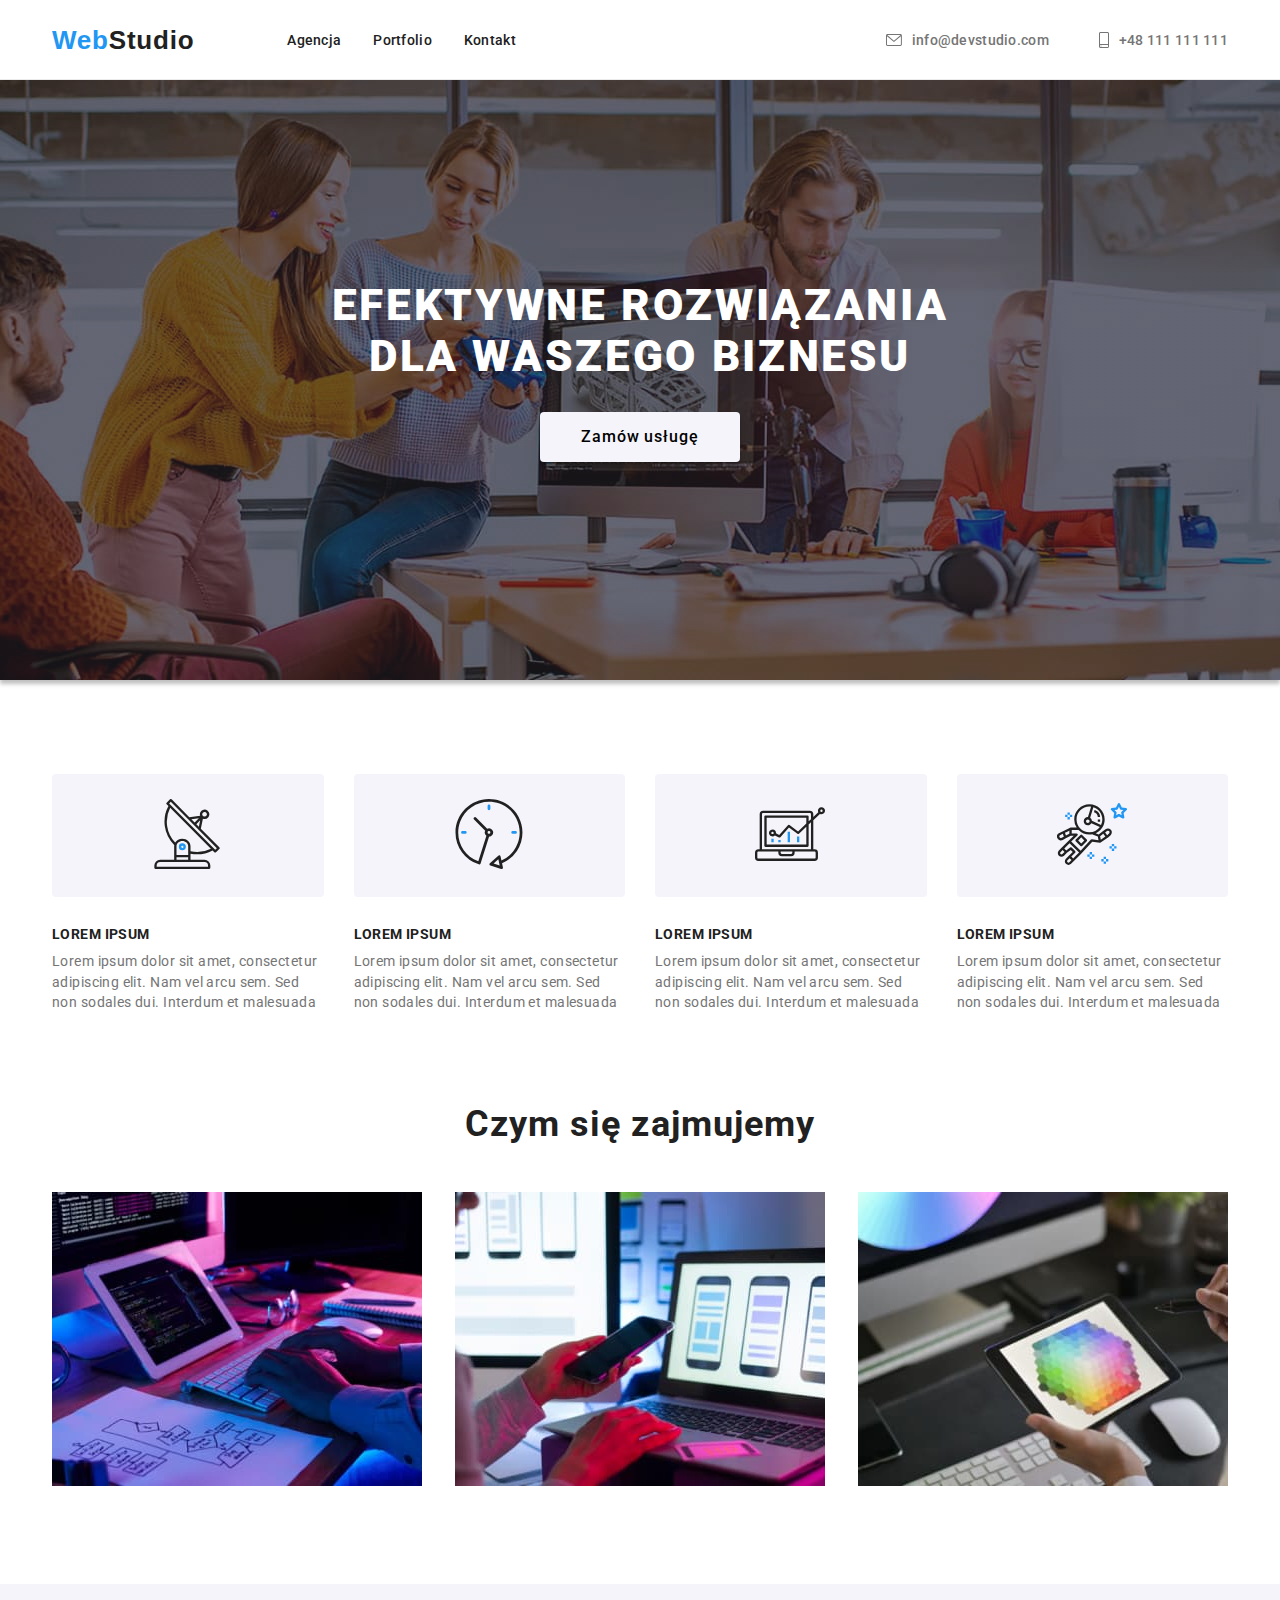
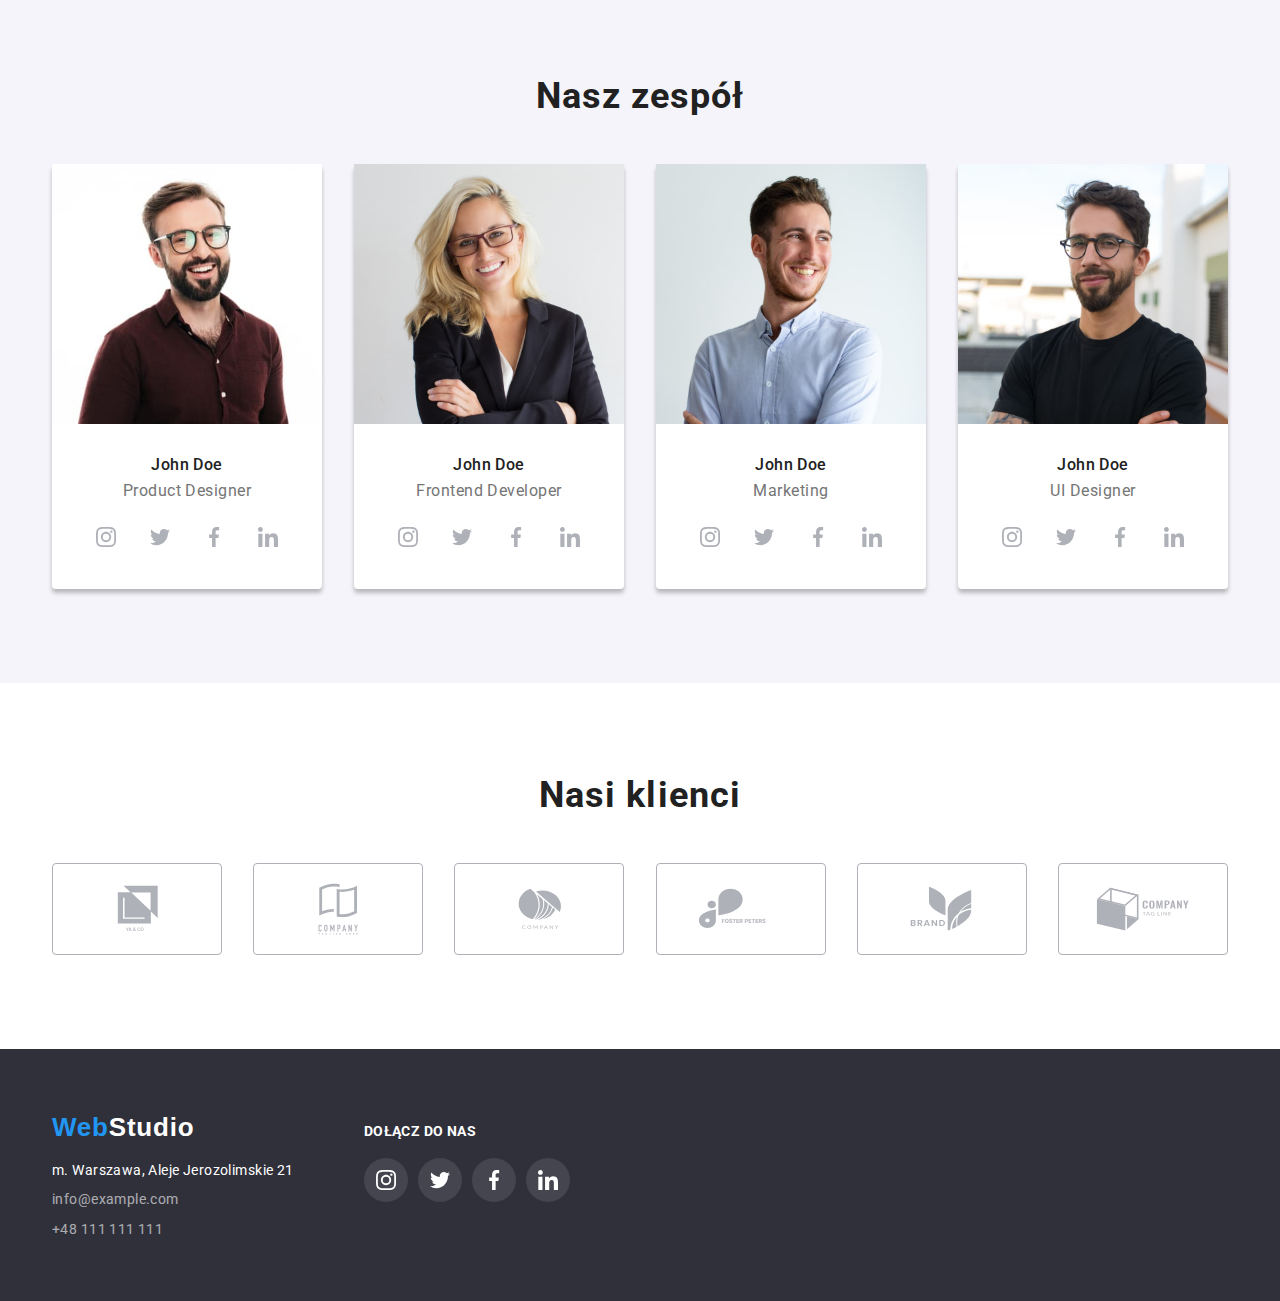
==== commit cdb11917: "social icons focus fix" ====
--- a/index.html
+++ b/index.html
@@ -141,28 +141,28 @@
                 <p class="team-card-text">Product Designer</p>
                 <ul class="social-links">
                   <li class="social-link-item">
-                    <a class="social-icon-box" href="#">
+                    <a class="social-link" href="#">
                       <svg class="social-icon" width="20" height="20">
                         <use href="./images/icons.svg#icon-instagram"></use>
                       </svg>
                     </a>
                   </li>
                   <li class="social-link-item">
-                    <a class="social-icon-box" href="#">
+                    <a class="social-link" href="#">
                       <svg class="social-icon" width="20" height="20">
                         <use href="./images/icons.svg#icon-twitter"></use>
                       </svg>
                     </a>
                   </li>
                   <li class="social-link-item">
-                    <a class="social-icon-box" href="#">
+                    <a class="social-link" href="#">
                       <svg class="social-icon" width="20" height="20">
                         <use href="./images/icons.svg#icon-facebook"></use>
                       </svg>
                     </a>
                   </li>
                   <li class="social-link-item">
-                    <a class="social-icon-box" href="#">
+                    <a class="social-link" href="#">
                       <svg class="social-icon" width="20" height="20">
                         <use href="./images/icons.svg#icon-linkedin"></use>
                       </svg>
@@ -178,29 +178,29 @@
                 <p class="team-card-text">Frontend Developer</p>
                 <ul class="social-links">
                   <li class="social-link-item">
-                    <a class="social-icon-box" href="#">
-                      <svg class="social-icon" width="20" height="70">
+                    <a class="social-link" href="#">
+                      <svg class="social-icon" width="20" height="20">
                         <use href="./images/icons.svg#icon-instagram"></use>
                       </svg>
                     </a>
                   </li>
                   <li class="social-link-item">
-                    <a class="social-icon-box" href="#">
-                      <svg class="social-icon" width="20" height="70">
+                    <a class="social-link" href="#">
+                      <svg class="social-icon" width="20" height="20">
                         <use href="./images/icons.svg#icon-twitter"></use>
                       </svg>
                     </a>
                   </li>
                   <li class="social-link-item">
-                    <a class="social-icon-box" href="#">
-                      <svg class="social-icon" width="20" height="70">
+                    <a class="social-link" href="#">
+                      <svg class="social-icon" width="20" height="20">
                         <use href="./images/icons.svg#icon-facebook"></use>
                       </svg>
                     </a>
                   </li>
                   <li class="social-link-item">
-                    <a class="social-icon-box" href="#">
-                      <svg class="social-icon" width="20" height="70">
+                    <a class="social-link" href="#">
+                      <svg class="social-icon" width="20" height="20">
                         <use href="./images/icons.svg#icon-linkedin"></use>
                       </svg>
                     </a>
@@ -215,29 +215,29 @@
                 <p class="team-card-text">Marketing</p>
                 <ul class="social-links">
                   <li class="social-link-item">
-                    <a class="social-icon-box" href="#">
-                      <svg class="social-icon" width="20" height="70">
+                    <a class="social-link" href="#">
+                      <svg class="social-icon" width="20" height="20">
                         <use href="./images/icons.svg#icon-instagram"></use>
                       </svg>
                     </a>
                   </li>
                   <li class="social-link-item">
-                    <a class="social-icon-box" href="#">
-                      <svg class="social-icon" width="20" height="70">
+                    <a class="social-link" href="#">
+                      <svg class="social-icon" width="20" height="20">
                         <use href="./images/icons.svg#icon-twitter"></use>
                       </svg>
                     </a>
                   </li>
                   <li class="social-link-item">
-                    <a class="social-icon-box" href="#">
-                      <svg class="social-icon" width="20" height="70">
+                    <a class="social-link" href="#">
+                      <svg class="social-icon" width="20" height="20">
                         <use href="./images/icons.svg#icon-facebook"></use>
                       </svg>
                     </a>
                   </li>
                   <li class="social-link-item">
-                    <a class="social-icon-box" href="#">
-                      <svg class="social-icon" width="20" height="70">
+                    <a class="social-link" href="#">
+                      <svg class="social-icon" width="20" height="20">
                         <use href="./images/icons.svg#icon-linkedin"></use>
                       </svg>
                     </a>
@@ -252,29 +252,29 @@
                 <p class="team-card-text">UI Designer</p>
                 <ul class="social-links">
                   <li class="social-link-item">
-                    <a class="social-icon-box" href="#">
-                      <svg class="social-icon" width="20" height="70">
+                    <a class="social-link" href="#">
+                      <svg class="social-icon" width="20" height="20">
                         <use href="./images/icons.svg#icon-instagram"></use>
                       </svg>
                     </a>
                   </li>
                   <li class="social-link-item">
-                    <a class="social-icon-box" href="#">
-                      <svg class="social-icon" width="20" height="70">
+                    <a class="social-link" href="#">
+                      <svg class="social-icon" width="20" height="20">
                         <use href="./images/icons.svg#icon-twitter"></use>
                       </svg>
                     </a>
                   </li>
                   <li class="social-link-item">
-                    <a class="social-icon-box" href="#">
-                      <svg class="social-icon" width="20" height="70">
+                    <a class="social-link" href="#">
+                      <svg class="social-icon" width="20" height="20">
                         <use href="./images/icons.svg#icon-facebook"></use>
                       </svg>
                     </a>
                   </li>
                   <li class="social-link-item">
-                    <a class="social-icon-box" href="#">
-                      <svg class="social-icon" width="20" height="70">
+                    <a class="social-link" href="#">
+                      <svg class="social-icon" width="20" height="20">
                         <use href="./images/icons.svg#icon-linkedin"></use>
                       </svg>
                     </a>
@@ -362,28 +362,28 @@
           <p class="footer-social-links-text">Dołącz do nas</p>
           <ul class="social-links">
             <li class="social-link-item">
-              <a class="social-icon-box" href="#">
+              <a class="social-link" href="#">
                 <svg class="social-icon" width="20" height="20">
                   <use href="./images/icons.svg#icon-instagram"></use>
                 </svg>
               </a>
             </li>
             <li class="social-link-item">
-              <a class="social-icon-box" href="#">
+              <a class="social-link" href="#">
                 <svg class="social-icon" width="20" height="20">
                   <use href="./images/icons.svg#icon-twitter"></use>
                 </svg>
               </a>
             </li>
             <li class="social-link-item">
-              <a class="social-icon-box" href="#">
+              <a class="social-link" href="#">
                 <svg class="social-icon" width="20" height="20">
                   <use href="./images/icons.svg#icon-facebook"></use>
                 </svg>
               </a>
             </li>
             <li class="social-link-item">
-              <a class="social-icon-box" href="#">
+              <a class="social-link" href="#">
                 <svg class="social-icon" width="20" height="20">
                   <use href="./images/icons.svg#icon-linkedin"></use>
                 </svg>
--- a/css/styles.css
+++ b/css/styles.css
@@ -88,30 +88,20 @@
   letter-spacing: 0.02em;
   display: flex;
   margin-left: auto;
-  align-items: baseline;
+  align-items: center;
 }
 
 .contact-link-list li:not(:last-child) {
   margin-right: 50px;
 }
-
-.contact.link:hover,
-.contact.link:focus {
-  color: var(--blue);
-}
-
+.contact-link-item {
+  display: flex;
+  align-items: center;
+}
 .contact-icon {
   margin-right: 10px;
-}
-
-.contact-icon:hover {
-  --color3: var(--blue);
-}
-
-/* .contact-link-item:hover,
-.contact-link-item:focus {
-  fill: var(--blue);
-} */
+  fill: #757575;
+}
 
 /* -LINKS STYLE- */
 
@@ -124,6 +114,11 @@
 a:hover,
 a:focus {
   color: var(--blue);
+}
+
+.contact-link-item:hover .contact-icon,
+.contact-link-item:focus .contact-icon {
+  fill: var(--blue);
 }
 
 /* -BUTTONS STYLE- */
@@ -156,12 +151,11 @@
 }
 
 .button-portfolio {
+  padding: 6px 22px;
+}
+
+.button-portfolio:not(:last-child) {
   margin-right: 8px;
-  padding: 6px 22px;
-}
-
-.button-portfolio:last-child {
-  margin-right: 0;
 }
 .button:hover,
 .button:focus {
@@ -175,9 +169,13 @@
 
 .hero-section {
   background-color: var(--dark-grey);
+  box-shadow: 0px 4px 4px 0 rgba(0, 0, 0, 0.25);
+  background: linear-gradient(rgba(47, 48, 58, 0.4), rgba(47, 48, 58, 0.4)), url(../images/hero.jpg) no-repeat;
+  background-size: cover, 1600px;
+  background-position: 50% 50%;
   text-align: center;
   padding: 200px 0;
-  margin: 0;
+  height: 600px;
 }
 
 h1 {
@@ -241,12 +239,8 @@
   margin-bottom: 94px;
 }
 
-.text-card-item {
+.text-card-item:not(:last-child) {
   margin-right: 30px;
-}
-
-.text-card-item:last-child {
-  margin-right: 0;
 }
 
 .text-card-text {
@@ -273,11 +267,10 @@
 
 .img-card-item {
   margin: 0;
-  margin-right: 30px;
-}
-
-.img-card-item:last-child {
-  margin-right: 0;
+}
+
+.img-card-item:not(last-child) {
+  margin-right: 30;
 }
 
 /* TEAM CARDS */
@@ -321,65 +314,62 @@
   margin-top: 50px;
 }
 
-.clients-card-item {
-  border: 1px solid #afb1b8;
-  border-radius: 4px;
+.icon {
+  fill: #afb1b8;
+}
+
+.clients-card-link {
   width: 170px;
   height: 92px;
   padding: 16px 32px;
-  cursor: pointer;
-  display: flex;
+  border: 1px solid #afb1b8;
+  border-radius: 4px;
+  display: flex;
+  align-items: center;
   justify-content: center;
 }
 
-.clients-card-item:hover,
-.clients-card-item:focus {
+.clients-card-link:hover,
+.clients-card-link:focus {
   border-color: var(--blue);
 }
 
-.clients-card-item:hover,
-.clients-card-item:focus .icon {
-  --color4: var(--blue);
-}
-.clients-card-link {
-  display: flex;
-  align-items: center;
-}
-
-/* SOCIAL ICONS */
+.clients-card-link:hover .icon,
+.clients-card-link:focus .icon {
+  fill: var(--blue);
+}
+
+/* SOCIAL LINKS */
 
 .social-links {
   display: flex;
-  justify-content: center;
+  justify-content: space-between;
+  margin-top: 16px;
 }
 
 .social-link-item:not(:last-child) {
   margin-right: 10px;
 }
 
-.social-link-item {
-  margin-top: 16px;
-  border-radius: 50%;
-  width: 44px;
-  height: 44px;
-}
-
-.footer-social-links .social-link-item {
-  background-color: rgba(255, 255, 255, 0.1);
-  --color4: var(--white);
-  margin-top: 0;
-}
-
-.social-link-item:hover,
-.social-link-item:focus {
-  --color4: var(--white);
-  background-color: var(--blue);
-}
-
-.social-icon {
+.social-link {
+  fill: #afb1b8;
   width: 44px;
   height: 44px;
   padding: 12px;
+  border-radius: 50%;
+  display: inline-flex;
+}
+
+.footer-social-links .social-link {
+  fill: #fff;
+  background-color: rgba(255, 255, 255, 0.1);
+  margin-top: 0;
+}
+
+.social-link:hover,
+.social-link:focus {
+  background-color: #2196f3;
+  fill: #fff;
 }
 
 /* --PORTFOLIO-- */
@@ -454,12 +444,8 @@
   opacity: 0.6;
 }
 
-.address-link-item {
+.address-link-item:not(:last-child) {
   margin-bottom: 9px;
-}
-
-.address-link-item:last-child {
-  margin-bottom: 0;
 }
 
 .footer-address {
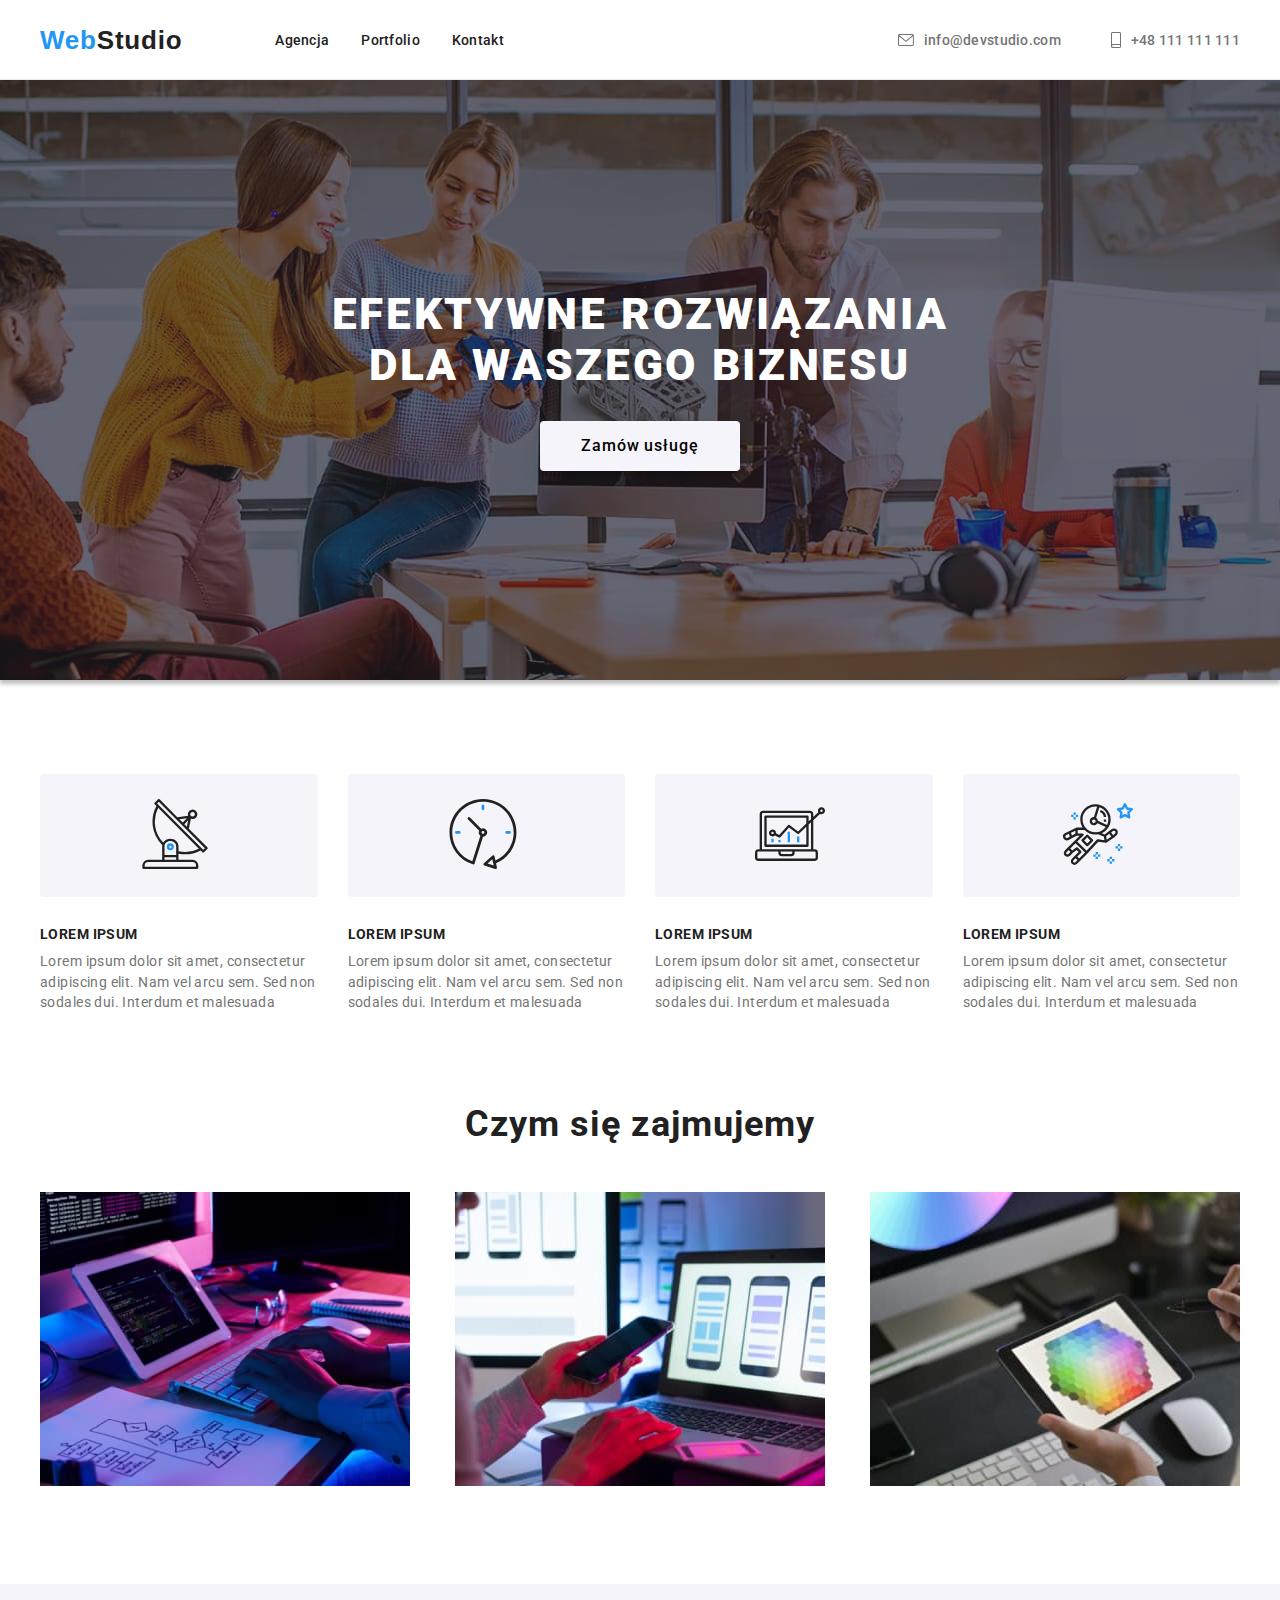
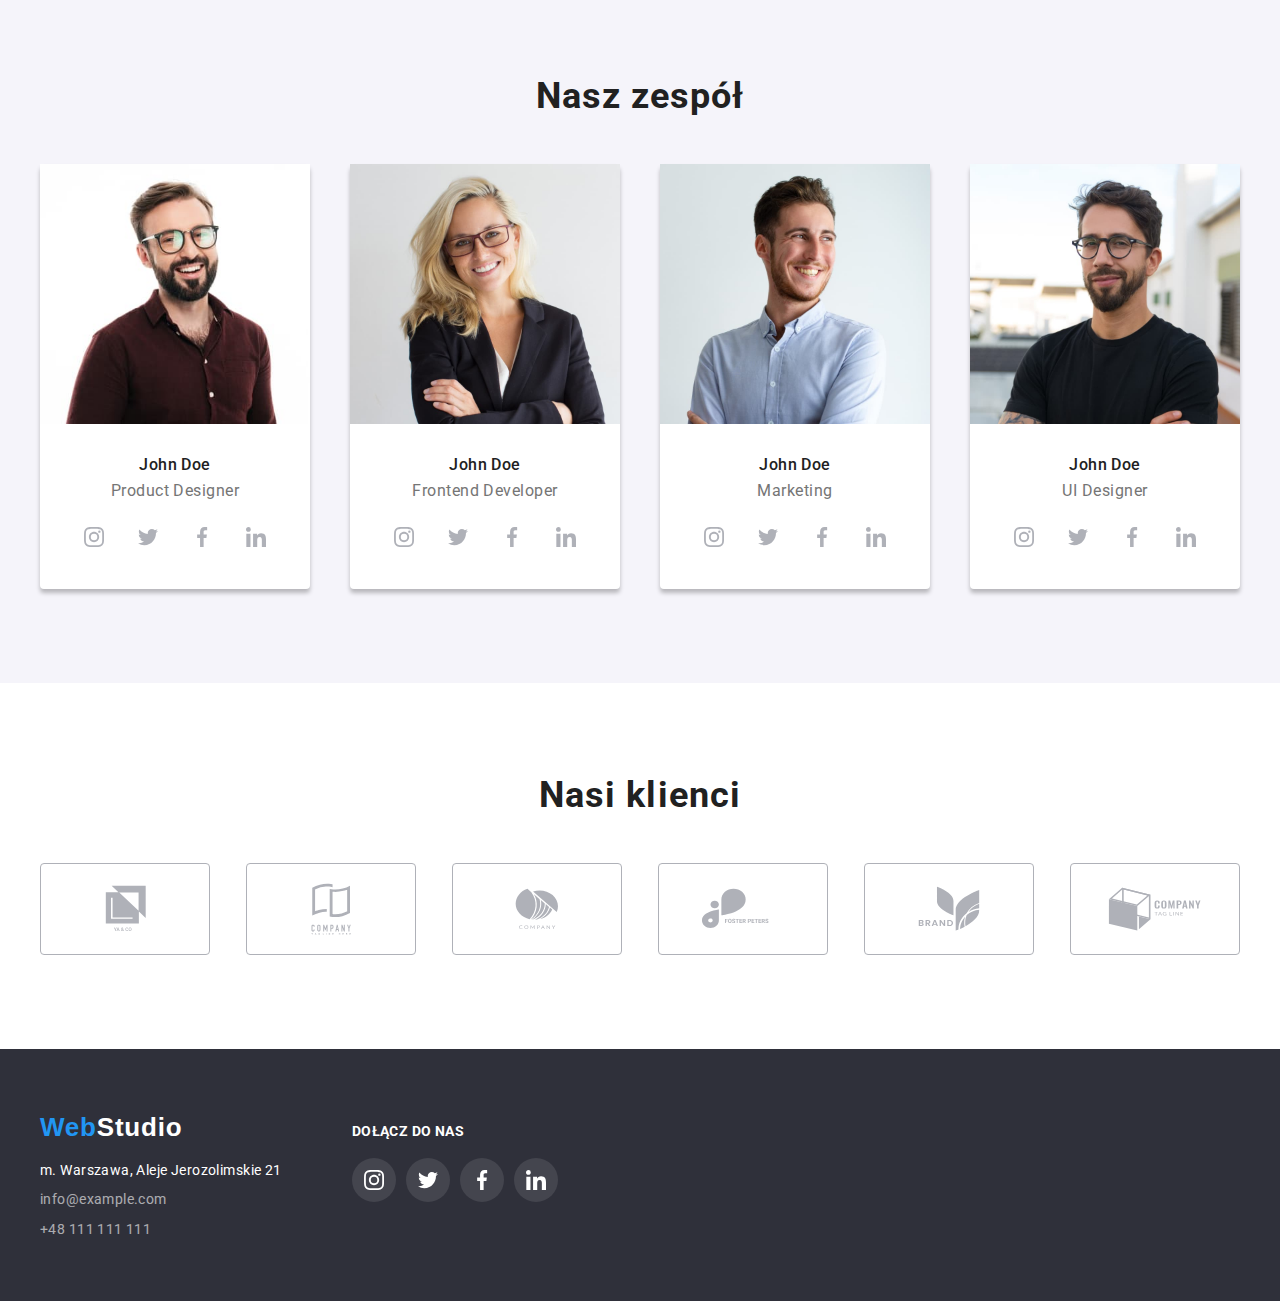
==== commit 5998f703: "minor issues fixed" ====
--- a/index.html
+++ b/index.html
@@ -55,77 +55,75 @@
       </section>
 
       <!--CZYM SIĘ ZAJMUJEMY-->
-      <section class="section">
-        <div class="container">
-          <ul class="text-cards">
-            <li class="text-card-item">
-              <div class="box-icon">
-                <svg class="icon-antenna" width="70" height="70">
-                  <use href="./images/icons.svg#icon-antenna"></use>
-                </svg>
-              </div>
-              <h5 class="text-card-title">LOREM IPSUM</h5>
-              <p class="text-card-text">
-                Lorem ipsum dolor sit amet, consectetur adipiscing elit. Nam vel arcu sem. Sed non sodales dui. Interdum
-                et malesuada
-              </p>
-            </li>
-            <li class="text-card-item">
-              <div class="box-icon">
-                <svg class="icon-clock" width="70" height="70">
-                  <use href="./images/icons.svg#icon-clock"></use>
-                </svg>
-              </div>
-              <h5 class="text-card-title">LOREM IPSUM</h5>
-              <p class="text-card-text">
-                Lorem ipsum dolor sit amet, consectetur adipiscing elit. Nam vel arcu sem. Sed non sodales dui. Interdum
-                et malesuada
-              </p>
-            </li>
-            <li class="text-card-item">
-              <div class="box-icon">
-                <svg class="icon-diagram" width="70" height="70">
-                  <use href="./images/icons.svg#icon-diagram"></use>
-                </svg>
-              </div>
-              <h5 class="text-card-title">LOREM IPSUM</h5>
-              <p class="text-card-text">
-                Lorem ipsum dolor sit amet, consectetur adipiscing elit. Nam vel arcu sem. Sed non sodales dui. Interdum
-                et malesuada
-              </p>
-            </li>
-            <li class="text-card-item">
-              <div class="box-icon">
-                <svg class="icon-astronaut" width="70" height="70">
-                  <use href="./images/icons.svg#icon-astronaut"></use>
-                </svg>
-              </div>
-              <h5 class="text-card-title">LOREM IPSUM</h5>
-              <p class="text-card-text">
-                Lorem ipsum dolor sit amet, consectetur adipiscing elit. Nam vel arcu sem. Sed non sodales dui. Interdum
-                et malesuada
-              </p>
-            </li>
-          </ul>
-
-          <h2 class="section-heading">Czym się zajmujemy</h2>
-
-          <div class="img-cards">
-            <figure class="img-card-item">
-              <img src="images/work/img1.jpg" alt="Programista pisze kod na komputerze" width="370" height="294" />
-            </figure>
-            <figure class="img-card-item">
-              <img
-                src="images/work/img2.jpg"
-                alt="Projektant dostosowuje stronę do urządzeń mobilnych"
-                width="370"
-                height="294"
-              />
-            </figure>
-            <figure class="img-card-item">
-              <img src="images/work/img3.jpg" alt="Projektant wybiera kolor z palety" width="370" height="294" />
-            </figure>
-          </div>
+      <section class="section container">
+        <ul class="text-cards">
+          <li class="text-card-item">
+            <div class="box-icon">
+              <svg class="icon-antenna" width="70" height="70">
+                <use href="./images/icons.svg#icon-antenna"></use>
+              </svg>
+            </div>
+            <h5 class="text-card-title">LOREM IPSUM</h5>
+            <p class="text-card-text">
+              Lorem ipsum dolor sit amet, consectetur adipiscing elit. Nam vel arcu sem. Sed non sodales dui. Interdum
+              et malesuada
+            </p>
+          </li>
+          <li class="text-card-item">
+            <div class="box-icon">
+              <svg class="icon-clock" width="70" height="70">
+                <use href="./images/icons.svg#icon-clock"></use>
+              </svg>
+            </div>
+            <h5 class="text-card-title">LOREM IPSUM</h5>
+            <p class="text-card-text">
+              Lorem ipsum dolor sit amet, consectetur adipiscing elit. Nam vel arcu sem. Sed non sodales dui. Interdum
+              et malesuada
+            </p>
+          </li>
+          <li class="text-card-item">
+            <div class="box-icon">
+              <svg class="icon-diagram" width="70" height="70">
+                <use href="./images/icons.svg#icon-diagram"></use>
+              </svg>
+            </div>
+            <h5 class="text-card-title">LOREM IPSUM</h5>
+            <p class="text-card-text">
+              Lorem ipsum dolor sit amet, consectetur adipiscing elit. Nam vel arcu sem. Sed non sodales dui. Interdum
+              et malesuada
+            </p>
+          </li>
+          <li class="text-card-item">
+            <div class="box-icon">
+              <svg class="icon-astronaut" width="70" height="70">
+                <use href="./images/icons.svg#icon-astronaut"></use>
+              </svg>
+            </div>
+            <h5 class="text-card-title">LOREM IPSUM</h5>
+            <p class="text-card-text">
+              Lorem ipsum dolor sit amet, consectetur adipiscing elit. Nam vel arcu sem. Sed non sodales dui. Interdum
+              et malesuada
+            </p>
+          </li>
+        </ul>
+
+        <h2 class="section-heading">Czym się zajmujemy</h2>
+
+        <div class="work-cards">
+          <figure class="work-card-item">
+            <img src="images/work/img1.jpg" alt="Programista pisze kod na komputerze" width="370" height="294" />
+          </figure>
+          <figure class="work-card-item">
+            <img
+              src="images/work/img2.jpg"
+              alt="Projektant dostosowuje stronę do urządzeń mobilnych"
+              width="370"
+              height="294"
+            />
+          </figure>
+          <figure class="work-card-item">
+            <img src="images/work/img3.jpg" alt="Projektant wybiera kolor z palety" width="370" height="294" />
+          </figure>
         </div>
       </section>
 
@@ -141,28 +139,28 @@
                 <p class="team-card-text">Product Designer</p>
                 <ul class="social-links">
                   <li class="social-link-item">
-                    <a class="social-link" href="#">
+                    <a class="social-link" href="https://www.instagram.com/">
                       <svg class="social-icon" width="20" height="20">
                         <use href="./images/icons.svg#icon-instagram"></use>
                       </svg>
                     </a>
                   </li>
                   <li class="social-link-item">
-                    <a class="social-link" href="#">
+                    <a class="social-link" href="https://twitter.com/">
                       <svg class="social-icon" width="20" height="20">
                         <use href="./images/icons.svg#icon-twitter"></use>
                       </svg>
                     </a>
                   </li>
                   <li class="social-link-item">
-                    <a class="social-link" href="#">
+                    <a class="social-link" href="https://www.facebook.com/">
                       <svg class="social-icon" width="20" height="20">
                         <use href="./images/icons.svg#icon-facebook"></use>
                       </svg>
                     </a>
                   </li>
                   <li class="social-link-item">
-                    <a class="social-link" href="#">
+                    <a class="social-link" href="https://www.linkedin.com/">
                       <svg class="social-icon" width="20" height="20">
                         <use href="./images/icons.svg#icon-linkedin"></use>
                       </svg>
@@ -178,28 +176,28 @@
                 <p class="team-card-text">Frontend Developer</p>
                 <ul class="social-links">
                   <li class="social-link-item">
-                    <a class="social-link" href="#">
+                    <a class="social-link" href="https://www.instagram.com/">
                       <svg class="social-icon" width="20" height="20">
                         <use href="./images/icons.svg#icon-instagram"></use>
                       </svg>
                     </a>
                   </li>
                   <li class="social-link-item">
-                    <a class="social-link" href="#">
+                    <a class="social-link" href="https://twitter.com/">
                       <svg class="social-icon" width="20" height="20">
                         <use href="./images/icons.svg#icon-twitter"></use>
                       </svg>
                     </a>
                   </li>
                   <li class="social-link-item">
-                    <a class="social-link" href="#">
+                    <a class="social-link" href="https://www.facebook.com/">
                       <svg class="social-icon" width="20" height="20">
                         <use href="./images/icons.svg#icon-facebook"></use>
                       </svg>
                     </a>
                   </li>
                   <li class="social-link-item">
-                    <a class="social-link" href="#">
+                    <a class="social-link" href="https://www.linkedin.com/">
                       <svg class="social-icon" width="20" height="20">
                         <use href="./images/icons.svg#icon-linkedin"></use>
                       </svg>
@@ -215,28 +213,28 @@
                 <p class="team-card-text">Marketing</p>
                 <ul class="social-links">
                   <li class="social-link-item">
-                    <a class="social-link" href="#">
+                    <a class="social-link" href="https://www.instagram.com/">
                       <svg class="social-icon" width="20" height="20">
                         <use href="./images/icons.svg#icon-instagram"></use>
                       </svg>
                     </a>
                   </li>
                   <li class="social-link-item">
-                    <a class="social-link" href="#">
+                    <a class="social-link" href="https://twitter.com/">
                       <svg class="social-icon" width="20" height="20">
                         <use href="./images/icons.svg#icon-twitter"></use>
                       </svg>
                     </a>
                   </li>
                   <li class="social-link-item">
-                    <a class="social-link" href="#">
+                    <a class="social-link" href="https://www.facebook.com/">
                       <svg class="social-icon" width="20" height="20">
                         <use href="./images/icons.svg#icon-facebook"></use>
                       </svg>
                     </a>
                   </li>
                   <li class="social-link-item">
-                    <a class="social-link" href="#">
+                    <a class="social-link" href="https://www.linkedin.com/">
                       <svg class="social-icon" width="20" height="20">
                         <use href="./images/icons.svg#icon-linkedin"></use>
                       </svg>
@@ -252,28 +250,28 @@
                 <p class="team-card-text">UI Designer</p>
                 <ul class="social-links">
                   <li class="social-link-item">
-                    <a class="social-link" href="#">
+                    <a class="social-link" href="https://www.instagram.com/">
                       <svg class="social-icon" width="20" height="20">
                         <use href="./images/icons.svg#icon-instagram"></use>
                       </svg>
                     </a>
                   </li>
                   <li class="social-link-item">
-                    <a class="social-link" href="#">
+                    <a class="social-link" href="https://twitter.com/">
                       <svg class="social-icon" width="20" height="20">
                         <use href="./images/icons.svg#icon-twitter"></use>
                       </svg>
                     </a>
                   </li>
                   <li class="social-link-item">
-                    <a class="social-link" href="#">
+                    <a class="social-link" href="https://www.facebook.com/">
                       <svg class="social-icon" width="20" height="20">
                         <use href="./images/icons.svg#icon-facebook"></use>
                       </svg>
                     </a>
                   </li>
                   <li class="social-link-item">
-                    <a class="social-link" href="#">
+                    <a class="social-link" href="https://www.linkedin.com/">
                       <svg class="social-icon" width="20" height="20">
                         <use href="./images/icons.svg#icon-linkedin"></use>
                       </svg>
@@ -287,110 +285,106 @@
       </section>
 
       <!-- NASI KLIENCI -->
-      <section class="section">
-        <div class="container">
-          <h2 class="section-heading">Nasi klienci</h2>
-          <ul class="clients-cards">
-            <li class="clients-card-item">
-              <a class="clients-card-link" href="">
-                <svg class="icon" width="41" height="46.7">
-                  <use href="./images/icons.svg#icon-logo1"></use>
-                </svg>
-              </a>
-            </li>
-            <li class="clients-card-item">
-              <a class="clients-card-link" href="">
-                <svg class="icon" width="40" height="52">
-                  <use href="./images/icons.svg#icon-logo2"></use>
-                </svg>
-              </a>
-            </li>
-            <li class="clients-card-item">
-              <a class="clients-card-link" href="">
-                <svg class="icon" width="43.46" height="41.18">
-                  <use href="./images/icons.svg#icon-logo3"></use>
-                </svg>
-              </a>
-            </li>
-            <li class="clients-card-item">
-              <a class="clients-card-link" href="">
-                <svg class="icon" width="84.44" height="40.62">
-                  <use href="./images/icons.svg#icon-logo4"></use>
-                </svg>
-              </a>
-            </li>
-            <li class="clients-card-item">
-              <a class="clients-card-link" href="">
-                <svg class="icon" width="62.54" height="45.43">
-                  <use href="./images/icons.svg#icon-logo5"></use>
-                </svg>
-              </a>
-            </li>
-            <li class="clients-card-item">
-              <a class="clients-card-link" href="">
-                <svg class="icon" width="93.79" height="43.93">
-                  <use href="./images/icons.svg#icon-logo6"></use>
-                </svg>
-              </a>
-            </li>
-          </ul>
-        </div>
+      <section class="section container">
+        <h2 class="section-heading">Nasi klienci</h2>
+        <ul class="clients-cards">
+          <li class="clients-card-item">
+            <a class="clients-card-link" href="">
+              <svg class="icon" width="41" height="46.7">
+                <use href="./images/icons.svg#icon-logo1"></use>
+              </svg>
+            </a>
+          </li>
+          <li class="clients-card-item">
+            <a class="clients-card-link" href="">
+              <svg class="icon" width="40" height="52">
+                <use href="./images/icons.svg#icon-logo2"></use>
+              </svg>
+            </a>
+          </li>
+          <li class="clients-card-item">
+            <a class="clients-card-link" href="">
+              <svg class="icon" width="43.46" height="41.18">
+                <use href="./images/icons.svg#icon-logo3"></use>
+              </svg>
+            </a>
+          </li>
+          <li class="clients-card-item">
+            <a class="clients-card-link" href="">
+              <svg class="icon" width="84.44" height="40.62">
+                <use href="./images/icons.svg#icon-logo4"></use>
+              </svg>
+            </a>
+          </li>
+          <li class="clients-card-item">
+            <a class="clients-card-link" href="">
+              <svg class="icon" width="62.54" height="45.43">
+                <use href="./images/icons.svg#icon-logo5"></use>
+              </svg>
+            </a>
+          </li>
+          <li class="clients-card-item">
+            <a class="clients-card-link" href="">
+              <svg class="icon" width="93.79" height="43.93">
+                <use href="./images/icons.svg#icon-logo6"></use>
+              </svg>
+            </a>
+          </li>
+        </ul>
       </section>
     </main>
 
     <!-- FOOTER -->
     <footer class="footer-section">
-      <div class="container">
-        <div class="page-footer">
-          <div class="footer-address">
-          <!-- LOGO -->
-          <a class="logo-text" href="index.html"
-            ><span class="logo-text-web">Web</span><span class="logo-text-studio">Studio</span></a
-          >
-          <!-- ADDRESS -->
-          <address class="address">
-            <ul class="address-link-list">
-              <li class="address-link-item">
-                <a href="https://goo.gl/maps/1uCLYBcG9Ry3D8Pi7" target="_blank">m. Warszawa, Aleje Jerozolimskie 21</a>
-              </li>
-              <li class="address-link-item contact"><a href="mailto:info@example.com">info@example.com</a></li>
-              <li class="address-link-item contact"><a href="tel:+48111111111">+48 111 111 111</a></li>
-            </ul>
-          </address>
-          </div>
-          <div class="footer-social-links">
-          <p class="footer-social-links-text">Dołącz do nas</p>
-          <ul class="social-links">
-            <li class="social-link-item">
-              <a class="social-link" href="#">
-                <svg class="social-icon" width="20" height="20">
-                  <use href="./images/icons.svg#icon-instagram"></use>
-                </svg>
-              </a>
+      <div class="page-footer container">
+        <div class="footer-address">
+        <!-- LOGO -->
+        <a class="logo-text" href="index.html"
+          ><span class="logo-text-web">Web</span><span class="logo-text-studio">Studio</span></a
+        >
+        <!-- ADDRESS -->
+        <address class="address">
+          <ul class="address-link-list">
+            <li class="address-link-item">
+              <a href="https://goo.gl/maps/1uCLYBcG9Ry3D8Pi7" target="_blank">m. Warszawa, Aleje Jerozolimskie 21</a>
             </li>
-            <li class="social-link-item">
-              <a class="social-link" href="#">
-                <svg class="social-icon" width="20" height="20">
-                  <use href="./images/icons.svg#icon-twitter"></use>
-                </svg>
-              </a>
-            </li>
-            <li class="social-link-item">
-              <a class="social-link" href="#">
-                <svg class="social-icon" width="20" height="20">
-                  <use href="./images/icons.svg#icon-facebook"></use>
-                </svg>
-              </a>
-            </li>
-            <li class="social-link-item">
-              <a class="social-link" href="#">
-                <svg class="social-icon" width="20" height="20">
-                  <use href="./images/icons.svg#icon-linkedin"></use>
-                </svg>
-              </a>
-            </li>
+            <li class="address-link-item contact"><a href="mailto:info@example.com">info@example.com</a></li>
+            <li class="address-link-item contact"><a href="tel:+48111111111">+48 111 111 111</a></li>
           </ul>
-          </div>
+        </address>
+        </div>
+        <div class="footer-social-links">
+        <p class="footer-social-links-text">Dołącz do nas</p>
+        <ul class="social-links">
+          <li class="social-link-item">
+            <a class="social-link" href="https://www.instagram.com/">
+              <svg class="social-icon" width="20" height="20">
+                <use href="./images/icons.svg#icon-instagram"></use>
+              </svg>
+            </a>
+          </li>
+          <li class="social-link-item">
+            <a class="social-link" href="https://twitter.com/">
+              <svg class="social-icon" width="20" height="20">
+                <use href="./images/icons.svg#icon-twitter"></use>
+              </svg>
+            </a>
+          </li>
+          <li class="social-link-item">
+            <a class="social-link" href="https://www.facebook.com/">
+              <svg class="social-icon" width="20" height="20">
+                <use href="./images/icons.svg#icon-facebook"></use>
+              </svg>
+            </a>
+          </li>
+          <li class="social-link-item">
+            <a class="social-link" href="https://www.linkedin.com/">
+              <svg class="social-icon" width="20" height="20">
+                <use href="./images/icons.svg#icon-linkedin"></use>
+              </svg>
+            </a>
+          </li>
+        </ul>
         </div>
       </div>
     </footer>
--- a/css/styles.css
+++ b/css/styles.css
@@ -7,6 +7,10 @@
   --white: #ffffff;
 }
 
+*:focus {
+  outline: none;
+}
+
 /* --BODY-- */
 
 body {
@@ -18,14 +22,11 @@
 
 .section {
   padding: 94px 0;
-  margin: -100;
 }
 
 .container {
-  width: 1176px;
+  width: 1200px;
   margin: 0 auto;
-  /*   padding: 0 15px;
- */
 }
 
 ul {
@@ -168,14 +169,17 @@
 /* --HERO SECTION-- */
 
 .hero-section {
+  display: flex;
+  flex-direction: column;
+  align-items: center;
+  justify-content: center;
+  text-align: center;
+  height: 600px;
   background-color: var(--dark-grey);
   box-shadow: 0px 4px 4px 0 rgba(0, 0, 0, 0.25);
   background: linear-gradient(rgba(47, 48, 58, 0.4), rgba(47, 48, 58, 0.4)), url(../images/hero.jpg) no-repeat;
   background-size: cover, 1600px;
   background-position: 50% 50%;
-  text-align: center;
-  padding: 200px 0;
-  height: 600px;
 }
 
 h1 {
@@ -185,8 +189,7 @@
   line-height: 1.16;
   letter-spacing: 0.06em;
   text-transform: uppercase;
-  margin: 0 auto;
-  margin-bottom: 30px;
+  margin: 0 0 30px 0;
 }
 
 /* --MAIN-- */
@@ -257,19 +260,19 @@
   margin-bottom: 30px;
 }
 
-/* IMG CARDS */
-
-.img-cards {
+/* WORK CARDS */
+
+.work-cards {
   display: flex;
   justify-content: space-between;
   margin-top: 50px;
 }
 
-.img-card-item {
-  margin: 0;
-}
-
-.img-card-item:not(last-child) {
+.work-card-item {
+  margin: 0;
+}
+
+.work-card-item:not(last-child) {
   margin-right: 30;
 }
 
@@ -368,7 +371,7 @@
 
 .social-link:hover,
 .social-link:focus {
-  background-color: #2196f3;
+  background-color: var(--blue);
   fill: #fff;
 }
 
@@ -418,6 +421,7 @@
 
 .footer-section {
   background-color: var(--dark-grey);
+  background-size: cover;
   height: 252px;
   display: flex;
   align-items: center;
